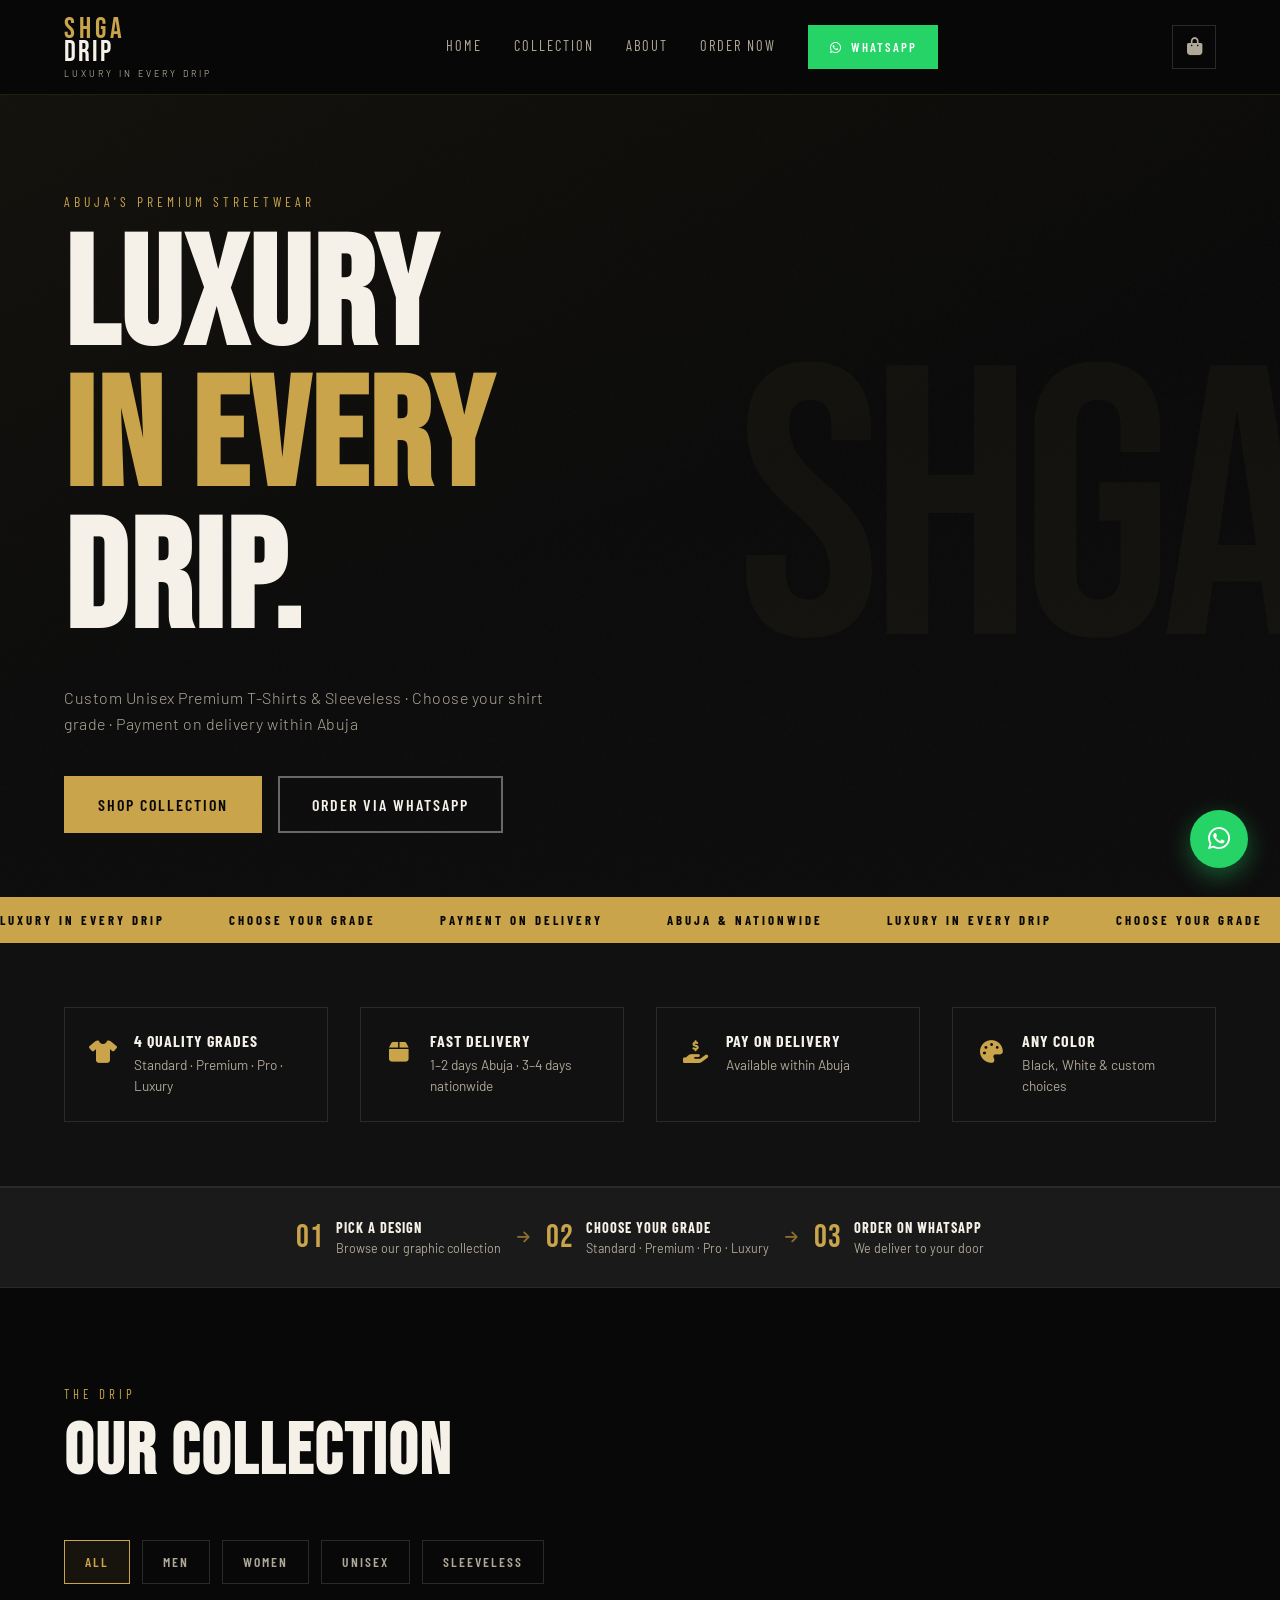
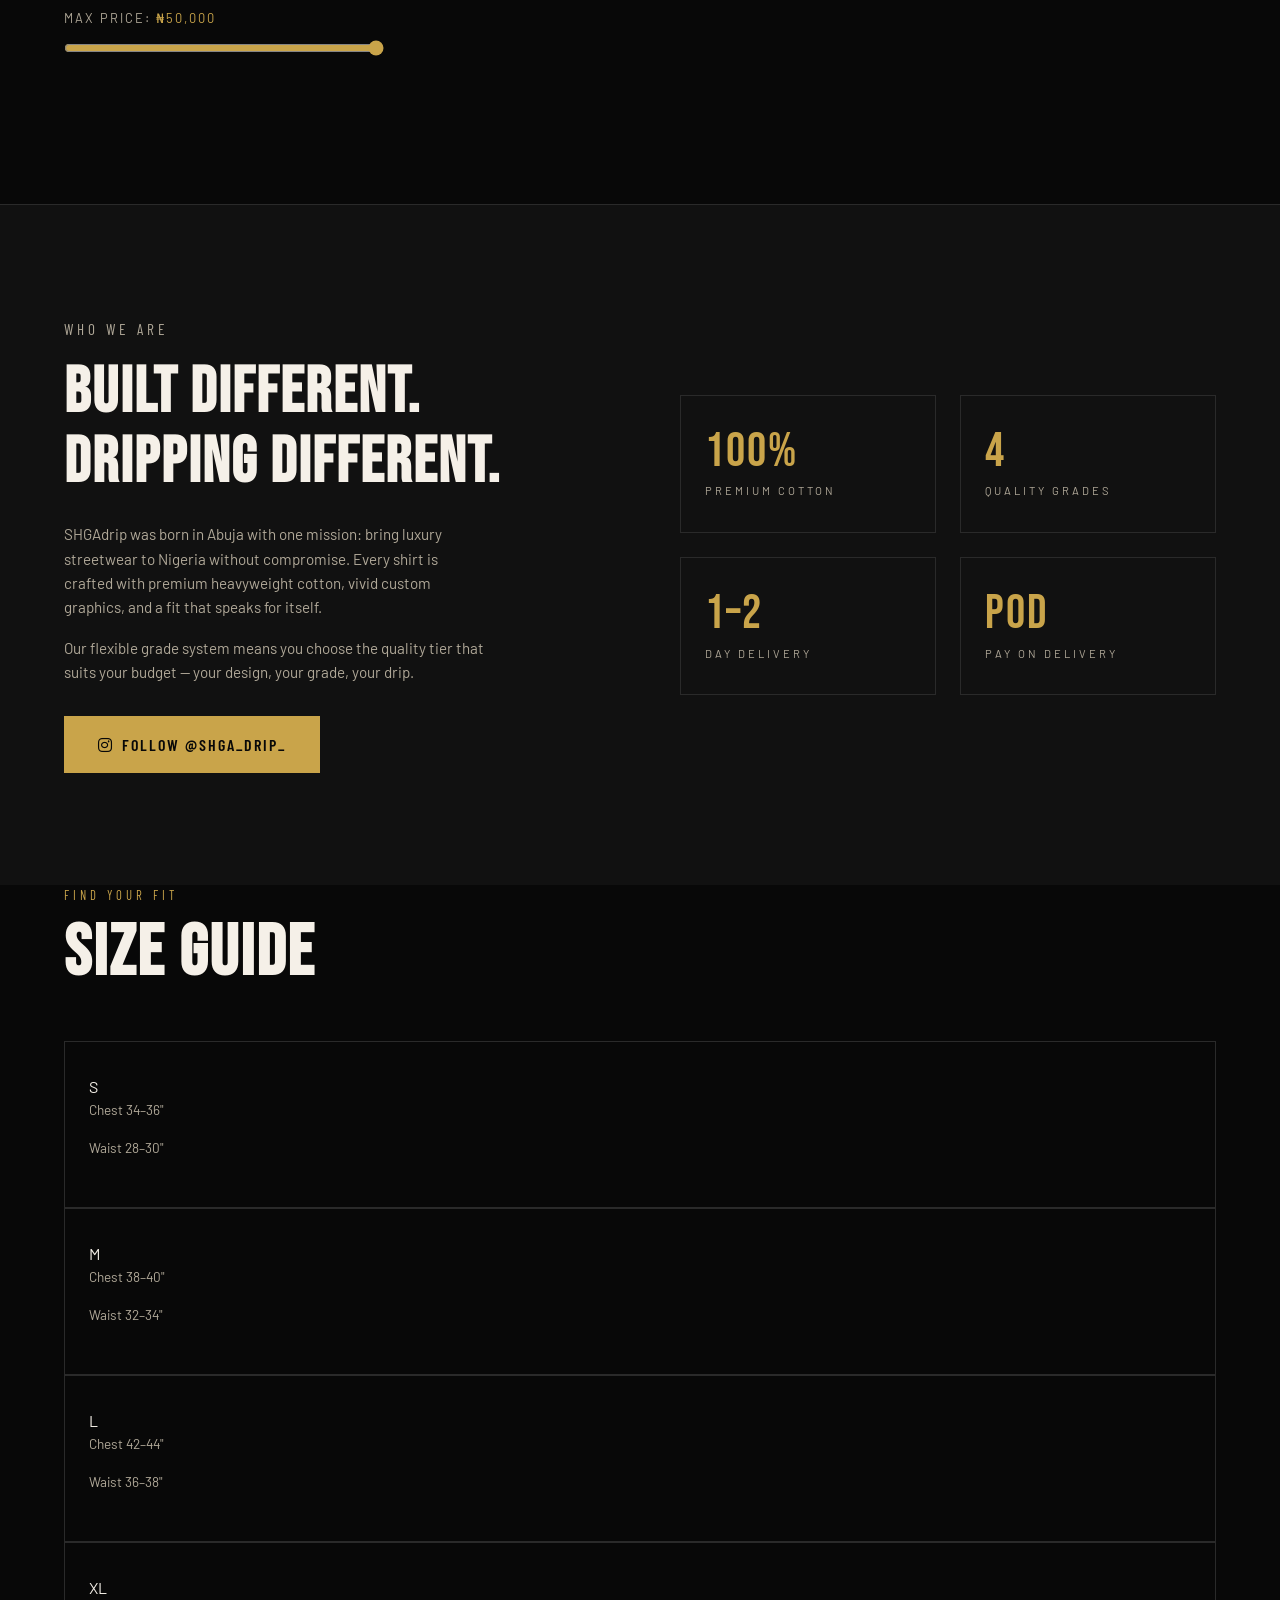
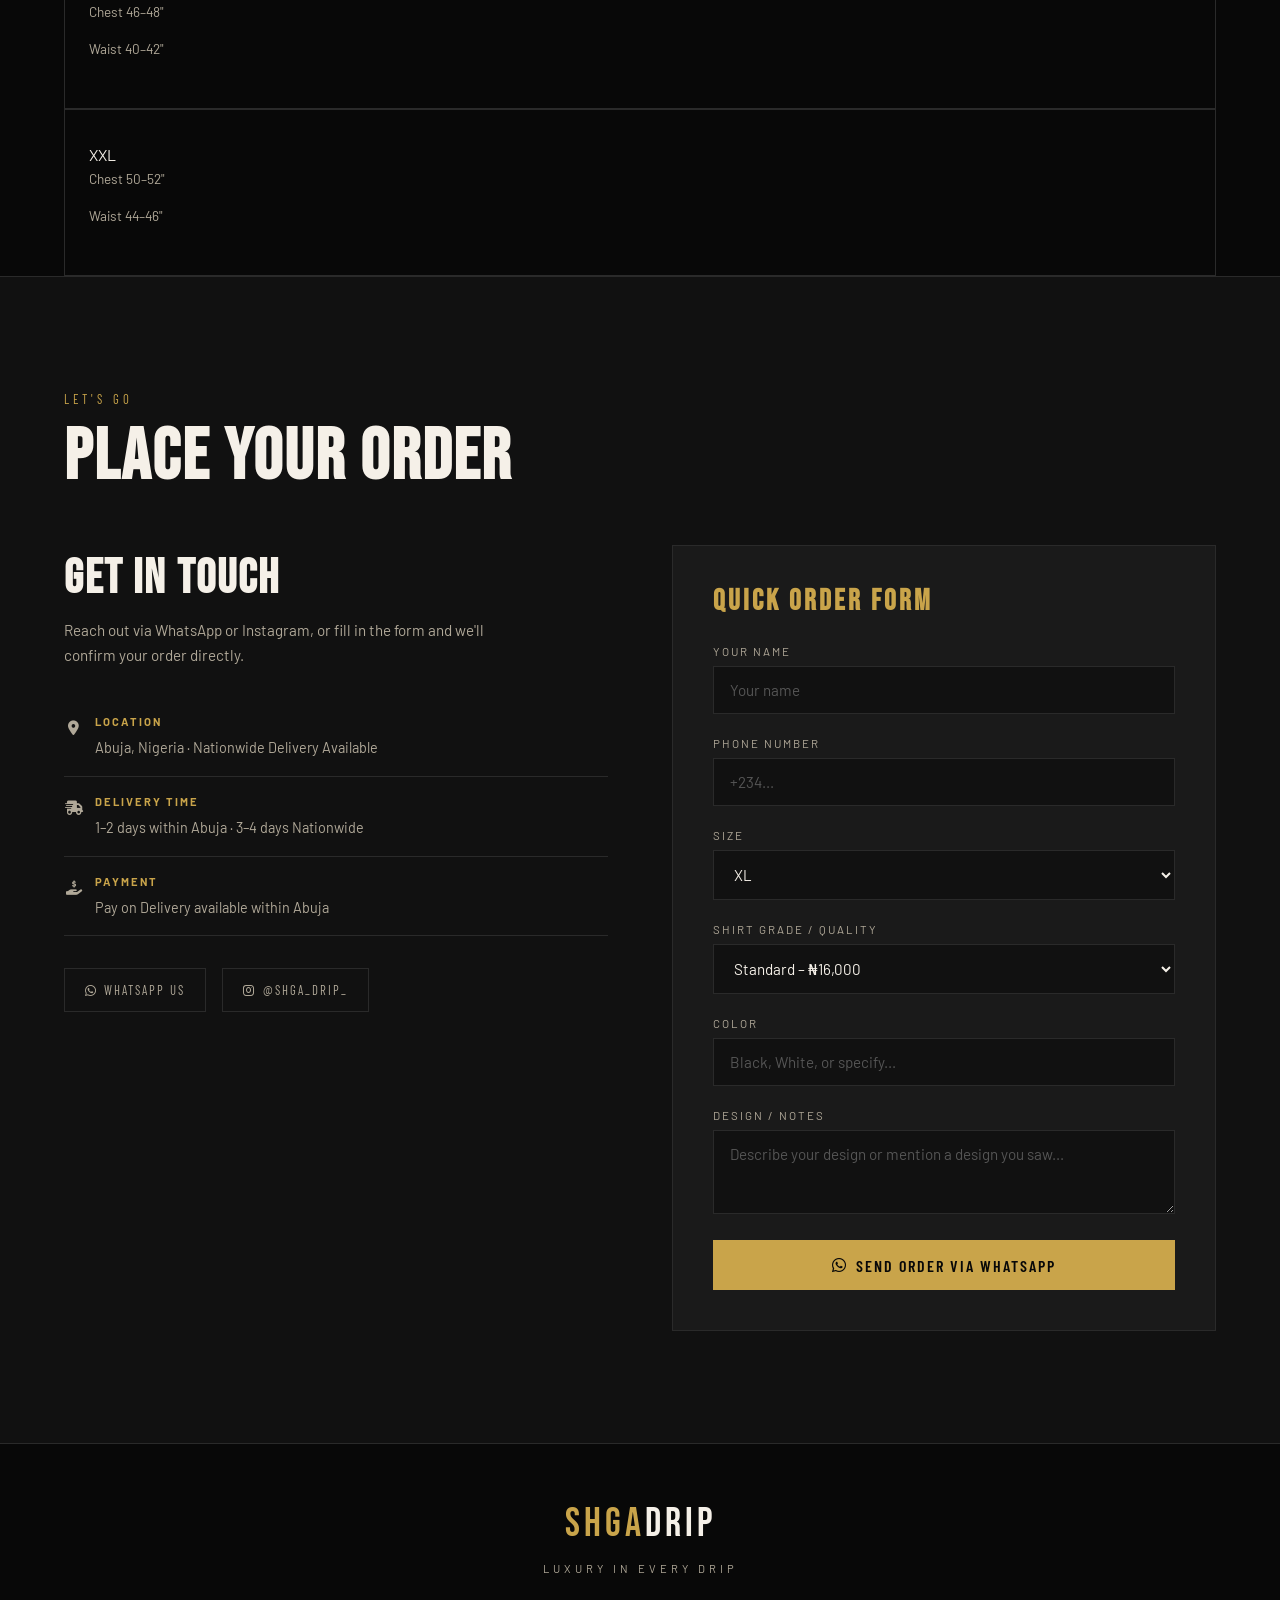
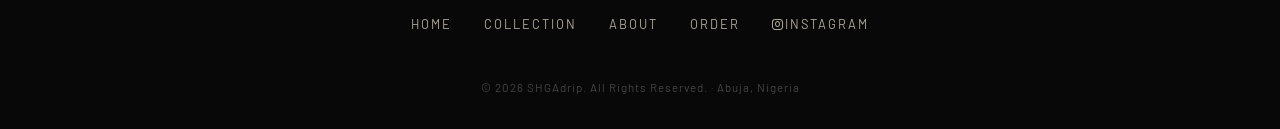
==== index.html @ 29cf9a1f "Add files via upload" ====
<!doctype html>
<html lang="en">
  <head>
    <meta charset="UTF-8" />
    <meta
      name="viewport"
      content="width=device-width, initial-scale=1.0, maximum-scale=5.0"
    />
    <meta
      name="description"
      content="SHGAdrip – Luxury in Every Drip. Custom Premium T-Shirts & Watches. Abuja, Nigeria."
    />
    <title>SHGAdrip | Luxury in Every Drip</title>
    <link rel="preconnect" href="https://fonts.googleapis.com" />
    <link rel="preconnect" href="https://fonts.gstatic.com" crossorigin />
    <link
      href="https://fonts.googleapis.com/css2?family=Bebas+Neue&family=Barlow+Condensed:wght@300;400;500;600;700&family=Barlow:wght@300;400;500&display=swap"
      rel="stylesheet"
    />
    <link
      rel="stylesheet"
      href="https://cdnjs.cloudflare.com/ajax/libs/font-awesome/6.5.1/css/all.min.css"
    />
    <link rel="stylesheet" href="style.css" />
  </head>
  <body>
    <header class="header" id="header">
      <div class="container">
        <nav class="nav">
          <div class="logo">
            <span class="logo-shga">SHGA</span
            ><span class="logo-drip">drip</span>
            <span class="logo-tag">LUXURY IN EVERY DRIP</span>
          </div>
          <button class="nav-toggle" id="navToggle" aria-label="Toggle menu">
            <span></span><span></span><span></span>
          </button>
          <div class="nav-menu" id="navMenu">
            <a href="#home" class="nav-link">Home</a>
            <a href="#collection" class="nav-link">Collection</a>
            <a href="#about" class="nav-link">About</a>
            <a href="#contact" class="nav-link">Order Now</a>
            <a
              href="https://wa.me/260769756524"
              target="_blank"
              rel="noopener"
              class="btn btn-wa nav-wa"
            >
              <i class="fa-brands fa-whatsapp"></i> WhatsApp
            </a>
          </div>
          <div class="nav-overlay" id="navOverlay"></div>
          <button class="cart-icon-btn" id="cartBtn" aria-label="View cart">
            <i class="fa-solid fa-bag-shopping"></i>
            <span class="cart-count" id="cartCount" style="display: none"
              >0</span
            >
          </button>
        </nav>
      </div>
    </header>

    <section id="home" class="hero">
      <div class="hero-noise"></div>
      <div class="hero-content">
        <p class="hero-eyebrow">Abuja's Premium Streetwear</p>
        <h1 class="hero-title">
          <span class="hero-title-line">LUXURY</span>
          <span class="hero-title-line accent">IN EVERY</span>
          <span class="hero-title-line">DRIP.</span>
        </h1>
        <p class="hero-sub">
          Custom Unisex Premium T-Shirts &amp; Sleeveless · Choose your shirt
          grade · Payment on delivery within Abuja
        </p>
        <div class="hero-actions">
          <a href="#collection" class="btn btn-primary">Shop Collection</a>
          <a
            href="https://wa.me/260769756524"
            target="_blank"
            rel="noopener"
            class="btn btn-ghost"
            >Order via WhatsApp</a
          >
        </div>
      </div>
      <div class="hero-marquee">
        <div class="marquee-track">
          <span>LUXURY IN EVERY DRIP</span>
          <span>CHOOSE YOUR GRADE</span>
          <span>PAYMENT ON DELIVERY</span>
          <span>ABUJA &amp; NATIONWIDE</span>
          <span>LUXURY IN EVERY DRIP</span>
          <span>CHOOSE YOUR GRADE</span>
          <span>PAYMENT ON DELIVERY</span>
          <span>ABUJA &amp; NATIONWIDE</span>
        </div>
      </div>
    </section>

    <section class="features">
      <div class="container">
        <div class="features-grid">
          <div class="feature">
            <span class="feature-icon"><i class="fa-solid fa-shirt"></i></span>
            <div>
              <h4>4 Quality Grades</h4>
              <p>Standard · Premium · Pro · Luxury</p>
            </div>
          </div>
          <div class="feature">
            <span class="feature-icon"><i class="fa-solid fa-box"></i></span>
            <div>
              <h4>Fast Delivery</h4>
              <p>1–2 days Abuja · 3–4 days nationwide</p>
            </div>
          </div>
          <div class="feature">
            <span class="feature-icon"
              ><i class="fa-solid fa-hand-holding-dollar"></i
            ></span>
            <div>
              <h4>Pay on Delivery</h4>
              <p>Available within Abuja</p>
            </div>
          </div>
          <div class="feature">
            <span class="feature-icon"
              ><i class="fa-solid fa-palette"></i
            ></span>
            <div>
              <h4>Any Color</h4>
              <p>Black, White &amp; custom choices</p>
            </div>
          </div>
        </div>
      </div>
    </section>

    <!-- How It Works -->
    <div class="how-it-works">
      <div class="container">
        <div class="hiw-steps">
          <div class="hiw-step">
            <span class="hiw-num">01</span>
            <div>
              <strong>Pick a Design</strong>
              <p>Browse our graphic collection</p>
            </div>
          </div>
          <i class="fa-solid fa-arrow-right hiw-arrow"></i>
          <div class="hiw-step">
            <span class="hiw-num">02</span>
            <div>
              <strong>Choose Your Grade</strong>
              <p>Standard · Premium · Pro · Luxury</p>
            </div>
          </div>
          <i class="fa-solid fa-arrow-right hiw-arrow"></i>
          <div class="hiw-step">
            <span class="hiw-num">03</span>
            <div>
              <strong>Order on WhatsApp</strong>
              <p>We deliver to your door</p>
            </div>
          </div>
        </div>
      </div>
    </div>

    <section id="collection" class="collection">
      <div class="container">
        <div class="section-header">
          <p class="section-eyebrow">The Drip</p>
          <h2>Our Collection</h2>
        </div>
        <div class="filters">
          <button class="filter-btn active" data-filter="all">All</button>
          <button class="filter-btn" data-filter="Men">Men</button>
          <button class="filter-btn" data-filter="Women">Women</button>
          <button class="filter-btn" data-filter="Unisex">Unisex</button>
          <button class="filter-btn" data-filter="Sleeveless">
            Sleeveless
          </button>
        </div>
        <div class="price-filter">
          <label for="priceFilter"
            >Max Price: <span id="priceDisplay">&#8358;50,000</span></label
          >
          <input
            type="range"
            id="priceFilter"
            min="5000"
            max="50000"
            step="1000"
            value="50000"
          />
        </div>
        <div id="productGrid" class="product-grid"></div>
      </div>
    </section>

    <section id="about" class="about">
      <div class="container">
        <div class="about-grid">
          <div class="about-text">
            <p class="section-eyebrow">Who We Are</p>
            <h2>Built Different.<br />Dripping Different.</h2>
            <p>
              SHGAdrip was born in Abuja with one mission: bring luxury
              streetwear to Nigeria without compromise. Every shirt is crafted
              with premium heavyweight cotton, vivid custom graphics, and a fit
              that speaks for itself.
            </p>
            <p>
              Our flexible grade system means you choose the quality tier that
              suits your budget — your design, your grade, your drip.
            </p>
            <a
              href="https://www.instagram.com/shga_drip_"
              target="_blank"
              rel="noopener"
              class="btn btn-primary"
            >
              <i class="fa-brands fa-instagram"></i> Follow @shga_drip_
            </a>
          </div>
          <div class="about-stats">
            <div class="stat">
              <span class="stat-num">100%</span
              ><span class="stat-label">Premium Cotton</span>
            </div>
            <div class="stat">
              <span class="stat-num">4</span
              ><span class="stat-label">Quality Grades</span>
            </div>
            <div class="stat">
              <span class="stat-num">1–2</span
              ><span class="stat-label">Day Delivery</span>
            </div>
            <div class="stat">
              <span class="stat-num">POD</span
              ><span class="stat-label">Pay on Delivery</span>
            </div>
          </div>
        </div>
      </div>
    </section>

    <!-- Size Guide -->
    <section class="size-guide">
      <div class="container">
        <div class="section-header">
          <p class="section-eyebrow">Find Your Fit</p>
          <h2>Size Guide</h2>
        </div>
        <div class="size-cards">
          <div class="size-card">
            <span class="size-label">S</span>
            <p>Chest 34–36"</p>
            <p>Waist 28–30"</p>
          </div>
          <div class="size-card">
            <span class="size-label">M</span>
            <p>Chest 38–40"</p>
            <p>Waist 32–34"</p>
          </div>
          <div class="size-card">
            <span class="size-label">L</span>
            <p>Chest 42–44"</p>
            <p>Waist 36–38"</p>
          </div>
          <div class="size-card">
            <span class="size-label">XL</span>
            <p>Chest 46–48"</p>
            <p>Waist 40–42"</p>
          </div>
          <div class="size-card">
            <span class="size-label">XXL</span>
            <p>Chest 50–52"</p>
            <p>Waist 44–46"</p>
          </div>
        </div>
      </div>
    </section>

    <section id="contact" class="contact">
      <div class="container">
        <div class="section-header">
          <p class="section-eyebrow">Let's Go</p>
          <h2>Place Your Order</h2>
        </div>
        <div class="order-split">
          <!-- LEFT: Info panel -->
          <div class="order-info">
            <h3 class="order-info-title">Get in Touch</h3>
            <p class="order-info-sub">
              Reach out via WhatsApp or Instagram, or fill in the form and we'll
              confirm your order directly.
            </p>

            <ul class="info-list">
              <li>
                <span class="info-icon"
                  ><i class="fa-solid fa-location-dot"></i
                ></span>
                <div>
                  <strong>Location</strong>
                  <span>Abuja, Nigeria · Nationwide Delivery Available</span>
                </div>
              </li>
              <li>
                <span class="info-icon"
                  ><i class="fa-solid fa-truck-fast"></i
                ></span>
                <div>
                  <strong>Delivery Time</strong>
                  <span>1–2 days within Abuja · 3–4 days Nationwide</span>
                </div>
              </li>
              <li>
                <span class="info-icon"
                  ><i class="fa-solid fa-hand-holding-dollar"></i
                ></span>
                <div>
                  <strong>Payment</strong>
                  <span>Pay on Delivery available within Abuja</span>
                </div>
              </li>
            </ul>

            <div class="contact-social">
              <a
                href="https://wa.me/260769756524"
                target="_blank"
                rel="noopener"
                class="social-btn wa"
              >
                <i class="fa-brands fa-whatsapp"></i> WhatsApp Us
              </a>
              <a
                href="https://www.instagram.com/shga_drip_"
                target="_blank"
                rel="noopener"
                class="social-btn"
              >
                <i class="fa-brands fa-instagram"></i> @shga_drip_
              </a>
            </div>
          </div>

          <!-- RIGHT: Order form -->
          <div class="order-form-side">
            <form id="orderForm" class="order-form" novalidate>
              <h3>Quick Order Form</h3>
              <div class="form-group">
                <label for="clientName">Your Name</label>
                <input
                  type="text"
                  id="clientName"
                  placeholder="Your name"
                  required
                />
              </div>
              <div class="form-group">
                <label for="clientPhone">Phone Number</label>
                <input
                  type="tel"
                  id="clientPhone"
                  placeholder="+234..."
                  required
                />
              </div>
              <div class="form-group">
                <label for="shirtSize">Size</label>
                <select id="shirtSize">
                  <option value="M">M</option>
                  <option value="L">L</option>
                  <option value="XL" selected>XL</option>
                  <option value="XXL">XXL</option>
                </select>
              </div>
              <div class="form-group">
                <label for="shirtQuality">Shirt Grade / Quality</label>
                <select id="shirtQuality">
                  <option value="Standard (&#8358;16,000)">
                    Standard – &#8358;16,000
                  </option>
                  <option value="Premium (&#8358;22,000)">
                    Premium – &#8358;22,000
                  </option>
                  <option value="Pro (&#8358;28,000)">
                    Pro – &#8358;28,000
                  </option>
                  <option value="Luxury (&#8358;30,000)">
                    Luxury – &#8358;30,000
                  </option>
                </select>
              </div>
              <div class="form-group">
                <label for="shirtColor">Color</label>
                <input
                  type="text"
                  id="shirtColor"
                  placeholder="Black, White, or specify..."
                />
              </div>
              <div class="form-group">
                <label for="designDesc">Design / Notes</label>
                <textarea
                  id="designDesc"
                  rows="3"
                  placeholder="Describe your design or mention a design you saw..."
                ></textarea>
              </div>
              <button type="submit" class="btn btn-primary btn-full">
                <i class="fa-brands fa-whatsapp"></i> Send Order via WhatsApp
              </button>
            </form>
          </div>
        </div>
      </div>
    </section>

    <footer class="footer">
      <div class="container">
        <div class="footer-top">
          <div class="footer-logo">SHGA<span>drip</span></div>
          <p class="footer-tagline">Luxury in Every Drip</p>
        </div>
        <div class="footer-links">
          <a href="#home">Home</a>
          <a href="#collection">Collection</a>
          <a href="#about">About</a>
          <a href="#contact">Order</a>
          <a
            href="https://www.instagram.com/shga_drip_"
            target="_blank"
            rel="noopener"
          >
            <i class="fa-brands fa-instagram"></i> Instagram
          </a>
        </div>
        <p class="copyright">
          © 2026 SHGAdrip. All Rights Reserved. · Abuja, Nigeria
        </p>
      </div>
    </footer>

    <a
      href="https://wa.me/260769756524"
      class="floating-wa"
      target="_blank"
      rel="noopener"
      aria-label="Chat on WhatsApp"
    >
      <i class="fa-brands fa-whatsapp"></i>
    </a>

    <!-- PRODUCT MODAL -->
    <div
      id="productModal"
      class="modal"
      role="dialog"
      aria-modal="true"
      aria-labelledby="modalTitle"
    >
      <div class="modal-content">
        <button class="modal-close" aria-label="Close">
          <i class="fa-solid fa-xmark"></i>
        </button>
        <div class="modal-body">
          <div class="modal-img-wrap">
            <img id="modalImg" src="" alt="" />
          </div>
          <div class="modal-details">
            <span id="modalCategory" class="modal-cat"></span>
            <h2 id="modalTitle"></h2>
            <p id="modalDesc" class="modal-desc"></p>
            <div class="grade-selector-section">
              <p class="grade-selector-label">
                <i class="fa-solid fa-layer-group"></i> Select Shirt Grade
              </p>
              <div id="gradeSelector" class="grade-selector"></div>
            </div>
            <div class="size-selector-section">
              <p class="grade-selector-label">
                <i class="fa-solid fa-ruler-horizontal"></i> Select Size
              </p>
              <div id="sizeSelector" class="size-selector-grid"></div>
            </div>
            <div class="sleeve-selector-section">
              <p class="grade-selector-label">
                <i class="fa-solid fa-scissors"></i> Sleeve Style
              </p>
              <div id="sleeveSelector" class="sleeve-selector"></div>
            </div>
            <div class="color-selector-section">
              <div class="color-selector-header">
                <p class="grade-selector-label">
                  <i class="fa-solid fa-palette"></i> Select Color
                </p>
                <span id="selectedColorDisplay" class="selected-color-pill"
                  >White</span
                >
              </div>
              <div id="colorSelectorWrap" class="color-selector-wrap"></div>
            </div>
            <p class="modal-price-label">Your Price</p>
            <p id="modalPrice" class="modal-price"></p>
            <div class="modal-meta">
              <span
                ><i class="fa-solid fa-circle-check"></i> Available in
                Abuja</span
              >
              <span
                ><i class="fa-solid fa-truck-fast"></i> 1–2 day delivery</span
              >
            </div>
            <div class="modal-actions">
              <button
                id="modalAddToCart"
                class="btn btn-primary"
                data-product-id=""
                data-grade-idx="0"
              >
                <i class="fa-solid fa-bag-shopping"></i> Add to Cart
              </button>
              <a
                id="modalWaLink"
                href="#"
                target="_blank"
                rel="noopener"
                class="btn btn-ghost"
              >
                <i class="fa-brands fa-whatsapp"></i> Order Now
              </a>
            </div>
          </div>
        </div>
      </div>
    </div>

    <!-- CART PANEL -->
    <div id="cartOverlay" class="cart-overlay"></div>
    <aside id="cartPanel" class="cart-panel" aria-label="Shopping cart">
      <div class="cart-panel-header">
        <h3 class="cart-panel-title">
          <i class="fa-solid fa-bag-shopping"></i> Your Cart
        </h3>
        <button id="cartClose" class="cart-close-btn" aria-label="Close cart">
          <i class="fa-solid fa-xmark"></i>
        </button>
      </div>
      <p id="cartEmptyMsg" class="cart-empty">
        Your cart is empty.<br />
        <span>Pick a design and choose a grade to get started.</span>
      </p>
      <div id="cartItems" class="cart-items-list"></div>
      <div class="cart-panel-footer">
        <div class="cart-total-row">
          <span>Total</span>
          <span id="cartTotal">&#8358;0</span>
        </div>
        <button
          id="cartWaBtn"
          class="btn btn-wa btn-full"
          style="display: none"
        >
          <i class="fa-brands fa-whatsapp"></i> Order Cart via WhatsApp
        </button>
      </div>
    </aside>

    <!--
      SCRIPT LOADING ORDER (CRITICAL):
      ─────────────────────────────────────────────────────────────
      1. products.js  — type="module": initialises Firebase (via
         firebase-config.js), starts Firestore listener, sets
         window.products, calls window.renderProducts() when ready.
         Runs asynchronously so it never blocks the page.

      2. script.js    — plain script (NOT a module): sets up all UI
         event listeners, exposes window.renderProducts, initialises
         cart. Runs synchronously at DOMContentLoaded.

      The module script always defers automatically (equivalent to
      defer attribute), so both run after the DOM is parsed.
      script.js's init() fires first (DOMContentLoaded), then the
      Firestore snapshot triggers renderProducts() once data arrives.
      ─────────────────────────────────────────────────────────────
    -->
    <script type="module" src="js/products.js"></script>
    <script src="script.js"></script>
  </body>
</html>
---- style.css ----
/* ===================================
   SHGAdrip – LUXURY IN EVERY DRIP
   Dark Streetwear Aesthetic
   Mobile-First Responsive CSS
   =================================== */

:root {
  --black: #080808;
  --black-2: #111111;
  --black-3: #1a1a1a;
  --gold: #c9a44a;
  --gold-bright: #e8c060;
  --gold-dim: #8a6e2e;
  --white: #f5f0e8;
  --white-dim: #b0a898;
  --grey: #2a2a2a;
  --green-wa: #25d366;

  --font-display: "Bebas Neue", sans-serif;
  --font-heading: "Barlow Condensed", sans-serif;
  --font-body: "Barlow", sans-serif;

  --transition: 0.25s ease;
  --radius: 2px;
  --container: 1200px;
}

/* ===================================
   RESET & BASE
   =================================== */
*,
*::before,
*::after {
  margin: 0;
  padding: 0;
  box-sizing: border-box;
}
html {
  scroll-behavior: smooth;
  overflow-x: hidden; /* Prevent any horizontal scroll at root */
}
body {
  font-family: var(--font-body);
  background: var(--black);
  color: var(--white);
  line-height: 1.6;
  overflow-x: hidden;
  width: 100%;
  /* RESPONSIVE: slightly smaller base font on tiny screens */
  font-size: 15px;
}

/* RESPONSIVE: desktop body font size */
@media (min-width: 768px) {
  body {
    font-size: 16px;
  }
}

h1,
h2,
h3,
h4 {
  font-family: var(--font-heading);
  font-weight: 700;
  line-height: 1.1;
}
a {
  text-decoration: none;
  color: inherit;
  transition: var(--transition);
}
img {
  max-width: 100%;
  height: auto;
  display: block;
}
button {
  font-family: inherit;
  cursor: pointer;
  border: none;
  background: none;
}
select,
input,
textarea {
  font-family: inherit;
  max-width: 100%;
}

/* ===================================
   CONTAINER – tighter on mobile
   =================================== */
.container {
  width: 100%;
  max-width: var(--container);
  margin: 0 auto;
  padding: 0 1rem; /* RESPONSIVE: 16px on mobile */
}

@media (min-width: 768px) {
  .container {
    padding: 0 1.5rem;
  }
}

/* ===================================
   BUTTONS
   =================================== */
.btn {
  display: inline-flex;
  align-items: center;
  gap: 0.5rem;
  /* RESPONSIVE: slightly smaller padding on mobile */
  padding: 0.8rem 1.5rem;
  font-family: var(--font-heading);
  font-size: 0.95rem;
  font-weight: 600;
  letter-spacing: 2px;
  text-transform: uppercase;
  border: 2px solid transparent;
  cursor: pointer;
  transition: var(--transition);
  text-align: center;
  justify-content: center;
  /* Minimum tap target */
  min-height: 44px;
}

@media (min-width: 768px) {
  .btn {
    padding: 0.85rem 2rem;
    font-size: 1rem;
  }
}

.btn-primary {
  background: var(--gold);
  color: var(--black);
  border-color: var(--gold);
}
.btn-primary:hover {
  background: var(--gold-bright);
  border-color: var(--gold-bright);
  transform: translateY(-2px);
  box-shadow: 0 8px 24px rgba(201, 164, 74, 0.35);
}
.btn-ghost {
  background: transparent;
  color: var(--white);
  border-color: rgba(245, 240, 232, 0.4);
}
.btn-ghost:hover {
  border-color: var(--gold);
  color: var(--gold);
}
.btn-wa {
  background: var(--green-wa);
  color: #fff;
  border-color: var(--green-wa);
}
.btn-wa:hover {
  filter: brightness(1.1);
}
.btn-full {
  width: 100%;
  justify-content: center;
}

/* ===================================
   HEADER / NAV
   =================================== */
.header {
  position: sticky;
  top: 0;
  z-index: 200;
  background: rgba(8, 8, 8, 0.92);
  backdrop-filter: blur(12px);
  -webkit-backdrop-filter: blur(12px);
  border-bottom: 1px solid rgba(201, 164, 74, 0.15);
  /* RESPONSIVE: slightly shorter header on mobile */
  padding: 0.75rem 0;
  transition: background var(--transition);
}

@media (min-width: 768px) {
  .header {
    padding: 1rem 0;
  }
}

.header.scrolled {
  background: rgba(8, 8, 8, 0.98);
  border-bottom-color: rgba(201, 164, 74, 0.3);
}
.nav {
  display: flex;
  align-items: center;
  justify-content: space-between;
  gap: 1rem;
  position: relative;
}

/* Logo */
.logo {
  display: flex;
  flex-direction: column;
  line-height: 1;
  z-index: 302;
}
/* RESPONSIVE: smaller logo on mobile */
.logo-shga {
  font-family: var(--font-display);
  font-size: 1.5rem;
  color: var(--gold);
  letter-spacing: 4px;
}
.logo-drip {
  font-family: var(--font-display);
  font-size: 1.5rem;
  color: var(--white);
  letter-spacing: 2px;
  margin-top: -4px;
}
.logo-tag {
  font-size: 0.5rem;
  letter-spacing: 3px;
  text-transform: uppercase;
  color: var(--white-dim);
  margin-top: 2px;
}

@media (min-width: 768px) {
  .logo-shga,
  .logo-drip {
    font-size: 1.8rem;
  }
  .logo-drip {
    margin-top: -6px;
  }
  .logo-tag {
    font-size: 0.55rem;
  }
}

/* -----------------------------------------------
   NAV MENU
   Mobile: full-height slide-in drawer (default)
   Desktop: inline horizontal row
----------------------------------------------- */
.nav-menu {
  /* Mobile-first: off-screen drawer */
  position: fixed;
  top: 0;
  right: -100%;
  width: min(320px, 85vw);
  height: 100vh;
  background: var(--black-2);
  border-left: 1px solid var(--grey);
  flex-direction: column;
  align-items: flex-start;
  justify-content: center;
  padding: 2rem;
  gap: 0.5rem;
  z-index: 299;
  transition: right 0.35s cubic-bezier(0.4, 0, 0.2, 1);
  display: flex; /* always flex, position controls visibility */
}
.nav-menu.open {
  right: 0;
}

/* Mobile nav link – large tap targets */
.nav-link {
  font-family: var(--font-heading);
  font-size: 1.5rem;
  letter-spacing: 2px;
  text-transform: uppercase;
  color: var(--white-dim);
  position: relative;
  padding: 0.75rem 0;
  width: 100%;
  border-bottom: 1px solid var(--grey);
}
.nav-link::after {
  content: "";
  position: absolute;
  bottom: 0;
  left: 0;
  width: 0;
  height: 2px;
  background: var(--gold);
  transition: width var(--transition);
}
.nav-link:hover {
  color: var(--white);
}
.nav-link:hover::after {
  width: 100%;
}
.nav-wa {
  margin-top: 1.5rem;
  width: 100%;
  font-size: 1rem;
  padding: 0.75rem 1.2rem;
}

/* RESPONSIVE: desktop nav overrides */
@media (min-width: 768px) {
  .nav-menu {
    position: static;
    width: auto;
    height: auto;
    background: transparent;
    border-left: none;
    flex-direction: row;
    align-items: center;
    justify-content: flex-end;
    padding: 0;
    gap: 2rem;
    right: auto;
    transition: none;
  }
  .nav-link {
    font-size: 0.9rem;
    padding: 0 0 4px;
    width: auto;
    border-bottom: none;
  }
  .nav-wa {
    margin-top: 0;
    width: auto;
    font-size: 0.8rem;
    padding: 0.5rem 1.2rem;
  }
}

/* Hamburger Toggle – visible on mobile only */
.nav-toggle {
  display: flex;
  flex-direction: column;
  justify-content: center;
  gap: 5px;
  /* RESPONSIVE: 44px tap target */
  width: 44px;
  height: 44px;
  cursor: pointer;
  z-index: 305;
  padding: 6px;
  flex-shrink: 0;
}
.nav-toggle span {
  display: block;
  height: 2px;
  background: var(--gold);
  border-radius: 2px;
  transition: all 0.3s ease;
  transform-origin: center;
}
.nav-toggle.open span:nth-child(1) {
  transform: translateY(7px) rotate(45deg);
}
.nav-toggle.open span:nth-child(2) {
  opacity: 0;
  transform: scaleX(0);
}
.nav-toggle.open span:nth-child(3) {
  transform: translateY(-7px) rotate(-45deg);
}

@media (min-width: 768px) {
  /* Hide hamburger on desktop */
  .nav-toggle {
    display: none;
  }
}

/* Overlay */
.nav-overlay {
  display: none;
  position: fixed;
  inset: 0;
  background: rgba(0, 0, 0, 0.7);
  z-index: 198;
}
.nav-overlay.active {
  display: block;
}

/* ===================================
   HERO – mobile-first
   =================================== */
.hero {
  position: relative;
  /* RESPONSIVE: slightly shorter on mobile */
  min-height: 85vh;
  display: flex;
  flex-direction: column;
  justify-content: center;
  background:
    linear-gradient(160deg, rgba(201, 164, 74, 0.06) 0%, transparent 50%),
    linear-gradient(to bottom, #080808 0%, #0d0d0d 100%);
  overflow: hidden;
}

@media (min-width: 768px) {
  .hero {
    min-height: 92vh;
  }
}

.hero-noise {
  position: absolute;
  inset: 0;
  background-image: url("data:image/svg+xml,%3Csvg viewBox='0 0 256 256' xmlns='http://www.w3.org/2000/svg'%3E%3Cfilter id='noise'%3E%3CfeTurbulence type='fractalNoise' baseFrequency='0.9' numOctaves='4' stitchTiles='stitch'/%3E%3C/filter%3E%3Crect width='100%25' height='100%25' filter='url(%23noise)' opacity='0.03'/%3E%3C/svg%3E");
  opacity: 0.4;
  pointer-events: none;
}
.hero::before {
  content: "SHGA";
  position: absolute;
  right: -2%;
  top: 50%;
  transform: translateY(-50%);
  font-family: var(--font-display);
  font-size: clamp(8rem, 30vw, 38rem);
  color: rgba(201, 164, 74, 0.04);
  line-height: 1;
  pointer-events: none;
  user-select: none;
  letter-spacing: -10px;
}
.hero-content {
  position: relative;
  z-index: 2;
  /* RESPONSIVE: tighter padding on mobile */
  padding: 4rem 1rem 3rem;
  max-width: var(--container);
  margin: 0 auto;
  width: 100%;
}

@media (min-width: 768px) {
  .hero-content {
    padding: 6rem 1.5rem 4rem;
  }
}

.hero-eyebrow {
  font-family: var(--font-heading);
  font-size: 0.8rem;
  letter-spacing: 4px;
  text-transform: uppercase;
  color: var(--gold);
  margin-bottom: 0.75rem;
}

@media (min-width: 768px) {
  .hero-eyebrow {
    font-size: 0.85rem;
    margin-bottom: 1rem;
  }
}

/* RESPONSIVE: hero title scales safely from 320px up */
.hero-title {
  display: flex;
  flex-direction: column;
  font-family: var(--font-display);
  font-size: clamp(2.6rem, 15vw, 11rem);
  line-height: 0.92;
  letter-spacing: 2px;
  margin-bottom: 1.25rem;
  word-break: break-word;
}

@media (min-width: 768px) {
  .hero-title {
    font-size: clamp(3rem, 12vw, 11rem);
    margin-bottom: 2rem;
  }
}

.hero-title .accent {
  color: var(--gold);
}
.hero-sub {
  font-size: 0.88rem;
  color: var(--white-dim);
  max-width: 480px;
  margin-bottom: 1.75rem;
  font-weight: 300;
  letter-spacing: 0.5px;
}

@media (min-width: 768px) {
  .hero-sub {
    font-size: 1rem;
    margin-bottom: 2.5rem;
  }
}

/* RESPONSIVE: buttons stack vertically on mobile, side-by-side on 480px+ */
.hero-actions {
  display: flex;
  flex-direction: column;
  gap: 0.75rem;
  align-items: stretch;
}
.hero-actions .btn {
  width: 100%;
}

@media (min-width: 480px) {
  .hero-actions {
    flex-direction: row;
    flex-wrap: wrap;
    align-items: flex-start;
    gap: 1rem;
  }
  .hero-actions .btn {
    width: auto;
  }
}

/* Marquee */
.hero-marquee {
  position: relative;
  z-index: 2;
  background: var(--gold);
  overflow: hidden;
  padding: 0.8rem 0;
  width: 100%;
}
.marquee-track {
  display: flex;
  gap: 4rem;
  width: max-content;
  animation: marquee 22s linear infinite;
}
.marquee-track span {
  font-family: var(--font-heading);
  font-size: 0.8rem;
  font-weight: 700;
  letter-spacing: 3px;
  text-transform: uppercase;
  color: var(--black);
  white-space: nowrap;
}
@keyframes marquee {
  from {
    transform: translateX(0);
  }
  to {
    transform: translateX(-50%);
  }
}

/* ===================================
   FEATURES – mobile-first
   =================================== */
.features {
  background: var(--black-2);
  /* RESPONSIVE: reduced vertical padding on mobile */
  padding: 2.5rem 0;
  border-bottom: 1px solid var(--grey);
}

@media (min-width: 768px) {
  .features {
    padding: 4rem 0;
  }
}

/* RESPONSIVE: 1 col → 2 col at 480px → 4 col at 1024px */
.features-grid {
  display: grid;
  grid-template-columns: 1fr;
  gap: 1rem;
}

@media (min-width: 480px) {
  .features-grid {
    grid-template-columns: 1fr 1fr;
    gap: 1.25rem;
  }
}

@media (min-width: 1024px) {
  .features-grid {
    grid-template-columns: repeat(4, 1fr);
    gap: 2rem;
  }
}

.feature {
  display: flex;
  align-items: flex-start;
  gap: 1rem;
  padding: 1.25rem;
  border: 1px solid var(--grey);
  transition: border-color var(--transition);
}

@media (min-width: 768px) {
  .feature {
    padding: 1.5rem;
  }
}

.feature:hover {
  border-color: var(--gold-dim);
}
.feature-icon {
  font-size: 1.4rem;
  flex-shrink: 0;
  margin-top: 2px;
  color: var(--gold);
  width: 1.8rem;
  text-align: center;
}
.feature h4 {
  font-family: var(--font-heading);
  font-size: 1rem;
  font-weight: 700;
  letter-spacing: 1px;
  text-transform: uppercase;
  color: var(--white);
  margin-bottom: 0.25rem;
}
.feature p {
  font-size: 0.85rem;
  color: var(--white-dim);
}

/* ===================================
   SECTION HEADERS
   =================================== */
.section-header {
  margin-bottom: 2rem;
}

@media (min-width: 768px) {
  .section-header {
    margin-bottom: 3rem;
  }
}

.section-header h2 {
  font-family: var(--font-display);
  font-size: clamp(2rem, 8vw, 4.5rem);
  color: var(--white);
  letter-spacing: 2px;
  text-transform: uppercase;
}
.section-eyebrow {
  font-family: var(--font-heading);
  font-size: 0.8rem;
  letter-spacing: 4px;
  text-transform: uppercase;
  color: var(--gold);
  margin-bottom: 0.5rem;
}

/* ===================================
   COLLECTION – mobile-first
   =================================== */
.collection {
  padding: 3.5rem 0;
  background: var(--black);
}

@media (min-width: 768px) {
  .collection {
    padding: 6rem 0;
  }
}

.filters {
  display: flex;
  gap: 0.5rem;
  flex-wrap: wrap;
  margin-bottom: 1.25rem;
}

@media (min-width: 768px) {
  .filters {
    gap: 0.75rem;
    margin-bottom: 1.5rem;
  }
}

.filter-btn {
  font-family: var(--font-heading);
  font-size: 0.85rem;
  font-weight: 600;
  letter-spacing: 2px;
  text-transform: uppercase;
  padding: 0.5rem 1rem;
  border: 1px solid var(--grey);
  color: var(--white-dim);
  background: transparent;
  cursor: pointer;
  transition: var(--transition);
  min-height: 44px; /* Accessible tap target */
}

@media (min-width: 480px) {
  .filter-btn {
    padding: 0.5rem 1.25rem;
  }
}

.filter-btn:hover,
.filter-btn.active {
  border-color: var(--gold);
  color: var(--gold);
  background: rgba(201, 164, 74, 0.08);
}

.price-filter {
  margin-bottom: 2rem;
  display: flex;
  flex-direction: column;
  gap: 0.5rem;
  /* RESPONSIVE: full width on mobile */
  max-width: 100%;
  width: 100%;
}

@media (min-width: 480px) {
  .price-filter {
    max-width: 320px;
    margin-bottom: 3rem;
  }
}

.price-filter label {
  font-size: 0.8rem;
  letter-spacing: 2px;
  text-transform: uppercase;
  color: var(--white-dim);
}
.price-filter label #priceDisplay {
  color: var(--gold);
}
.price-filter input[type="range"] {
  width: 100%;
  accent-color: var(--gold);
  cursor: pointer;
  height: 24px; /* Larger touch area on mobile */
}

/* RESPONSIVE: Product Grid
   1 col (mobile) → 2 col (480px) → 3 col (1024px) → 4 col (1280px) */
.product-grid {
  display: grid;
  grid-template-columns: 1fr;
  gap: 1.25rem;
}

@media (min-width: 480px) {
  .product-grid {
    grid-template-columns: 1fr 1fr;
    gap: 1.5rem;
  }
}

@media (min-width: 1024px) {
  .product-grid {
    grid-template-columns: repeat(3, 1fr);
    gap: 2rem;
  }
}

@media (min-width: 1280px) {
  .product-grid {
    grid-template-columns: repeat(4, 1fr);
  }
}

.product-card {
  background: var(--black-2);
  border: 1px solid var(--grey);
  cursor: pointer;
  transition:
    transform var(--transition),
    border-color var(--transition),
    box-shadow var(--transition);
  position: relative;
  overflow: hidden;
}
.product-card:hover {
  transform: translateY(-6px);
  border-color: var(--gold-dim);
  box-shadow: 0 16px 40px rgba(0, 0, 0, 0.5);
}

/* RESPONSIVE: card image uses aspect-ratio on mobile for fluid scaling */
.card-image {
  aspect-ratio: 3 / 4;
  overflow: hidden;
  background: var(--black-3);
  position: relative;
}

@media (min-width: 480px) {
  .card-image {
    aspect-ratio: unset;
    height: 280px;
  }
}

@media (min-width: 768px) {
  .card-image {
    height: 340px;
  }
}

@media (min-width: 1024px) {
  .card-image {
    height: 380px;
  }
}

.card-image img {
  width: 100%;
  height: 100%;
  object-fit: cover;
  transition: transform 0.6s ease;
}
.product-card:hover .card-image img {
  transform: scale(1.06);
}
.card-tag {
  position: absolute;
  top: 1rem;
  left: 1rem;
  background: var(--gold);
  color: var(--black);
  font-family: var(--font-heading);
  font-size: 0.7rem;
  font-weight: 700;
  letter-spacing: 2px;
  text-transform: uppercase;
  padding: 0.25rem 0.6rem;
}
.card-body {
  padding: 1rem;
}

@media (min-width: 768px) {
  .card-body {
    padding: 1.25rem;
  }
}

.card-cat {
  font-size: 0.7rem;
  letter-spacing: 2px;
  text-transform: uppercase;
  color: var(--gold);
  margin-bottom: 0.3rem;
}
.card-name {
  font-family: var(--font-heading);
  font-size: 1.05rem;
  font-weight: 700;
  text-transform: uppercase;
  letter-spacing: 1px;
  color: var(--white);
  margin-bottom: 0.5rem;
}

@media (min-width: 768px) {
  .card-name {
    font-size: 1.15rem;
  }
}

.card-price {
  font-size: 1rem;
  font-weight: 600;
  color: var(--gold);
}
.card-cta {
  margin-top: 0.75rem;
  font-size: 0.75rem;
  letter-spacing: 2px;
  text-transform: uppercase;
  color: var(--white-dim);
  border-bottom: 1px solid var(--grey);
  display: inline-block;
  padding-bottom: 2px;
  transition: var(--transition);
}
.product-card:hover .card-cta {
  color: var(--gold);
  border-color: var(--gold);
}

/* ===================================
   ABOUT – mobile-first
   =================================== */
.about {
  padding: 3.5rem 0;
  background: var(--black-2);
  border-top: 1px solid var(--grey);
}

@media (min-width: 768px) {
  .about {
    padding: 5rem 0;
  }
}

@media (min-width: 1024px) {
  .about {
    padding: 7rem 0;
  }
}

/* RESPONSIVE: stack on mobile, 2-col on 900px+ */
.about-grid {
  display: grid;
  grid-template-columns: 1fr;
  gap: 2.5rem;
  align-items: center;
}

@media (min-width: 900px) {
  .about-grid {
    grid-template-columns: 1fr 1fr;
    gap: 5rem;
  }
}

.about-text h2 {
  font-family: var(--font-display);
  font-size: clamp(2rem, 8vw, 4rem);
  color: var(--white);
  letter-spacing: 2px;
  text-transform: uppercase;
  margin-bottom: 1.25rem;
}

@media (min-width: 768px) {
  .about-text h2 {
    margin-bottom: 1.5rem;
  }
}

.about-text p {
  color: var(--white-dim);
  margin-bottom: 1rem;
  font-size: 0.95rem;
  max-width: 100%; /* RESPONSIVE: full width on mobile */
}

@media (min-width: 900px) {
  .about-text p {
    max-width: 420px;
  }
}

.about-text .btn {
  margin-top: 1rem;
}

/* RESPONSIVE: stats always 2-col grid */
.about-stats {
  display: grid;
  grid-template-columns: 1fr 1fr;
  gap: 1rem;
}

@media (min-width: 768px) {
  .about-stats {
    gap: 1.5rem;
  }
}

.stat {
  border: 1px solid var(--grey);
  padding: 1.5rem 1rem; /* RESPONSIVE: smaller padding on mobile */
  display: flex;
  flex-direction: column;
  gap: 0.4rem;
  transition: border-color var(--transition);
}

@media (min-width: 768px) {
  .stat {
    padding: 2rem 1.5rem;
  }
}

.stat:hover {
  border-color: var(--gold-dim);
}
.stat-num {
  font-family: var(--font-display);
  font-size: 2.2rem; /* RESPONSIVE: smaller on mobile */
  color: var(--gold);
  line-height: 1;
  letter-spacing: 2px;
}

@media (min-width: 768px) {
  .stat-num {
    font-size: 3rem;
  }
}

.stat-label {
  font-size: 0.7rem;
  letter-spacing: 3px;
  text-transform: uppercase;
  color: var(--white-dim);
}

/* ===================================
   SIZING – mobile-first
   =================================== */
.sizing {
  padding: 3.5rem 0;
  background: var(--black);
  border-top: 1px solid var(--grey);
}

@media (min-width: 768px) {
  .sizing {
    padding: 6rem 0;
  }
}

/* RESPONSIVE: 1 col → 2 col at 480px → 4 col at 1024px */
.sizing-grid {
  display: grid;
  grid-template-columns: 1fr;
  gap: 1rem;
  margin-bottom: 1.5rem;
}

@media (min-width: 480px) {
  .sizing-grid {
    grid-template-columns: 1fr 1fr;
    gap: 1.25rem;
  }
}

@media (min-width: 1024px) {
  .sizing-grid {
    grid-template-columns: repeat(4, 1fr);
    gap: 1.5rem;
    margin-bottom: 2rem;
  }
}

.size-card {
  border: 1px solid var(--grey);
  padding: 1.5rem 1.25rem;
  transition:
    border-color var(--transition),
    background var(--transition);
}

@media (min-width: 768px) {
  .size-card {
    padding: 2rem 1.5rem;
  }
}

.size-card:hover {
  border-color: var(--gold-dim);
  background: var(--black-2);
}
.size-card.featured {
  border-color: var(--gold);
  background: rgba(201, 164, 74, 0.05);
}
.size-badge {
  font-family: var(--font-display);
  font-size: 1.6rem; /* RESPONSIVE: smaller on mobile */
  color: var(--gold);
  letter-spacing: 2px;
  margin-bottom: 0.5rem;
}

@media (min-width: 768px) {
  .size-badge {
    font-size: 2rem;
  }
}

.size-card h4 {
  font-family: var(--font-heading);
  font-size: 1rem;
  letter-spacing: 2px;
  text-transform: uppercase;
  color: var(--white);
  margin-bottom: 0.75rem;
}
.size-card p {
  font-size: 0.85rem;
  color: var(--white-dim);
  margin-bottom: 1rem;
}
.size-price {
  font-family: var(--font-heading);
  font-size: 0.9rem;
  font-weight: 700;
  letter-spacing: 1px;
  color: var(--gold);
}
.sizing-note {
  text-align: center;
  font-size: 0.8rem;
  color: var(--white-dim);
  letter-spacing: 2px;
  text-transform: uppercase;
  border-top: 1px solid var(--grey);
  padding-top: 1.5rem;
}

@media (min-width: 768px) {
  .sizing-note {
    font-size: 0.85rem;
    padding-top: 2rem;
  }
}

/* ===================================
   CONTACT – mobile-first
   =================================== */
.contact {
  padding: 3.5rem 0;
  background: var(--black-2);
  border-top: 1px solid var(--grey);
}

@media (min-width: 768px) {
  .contact {
    padding: 5rem 0;
  }
}

@media (min-width: 1024px) {
  .contact {
    padding: 7rem 0;
  }
}

/* RESPONSIVE: stack on mobile, 2-col on 900px+ */
.contact-grid {
  display: grid;
  grid-template-columns: 1fr;
  gap: 2.5rem;
  align-items: start;
}

@media (min-width: 900px) {
  .contact-grid {
    grid-template-columns: 1fr 1fr;
    gap: 5rem;
  }
}

.contact-info h2 {
  font-family: var(--font-display);
  font-size: clamp(2rem, 8vw, 4rem);
  color: var(--white);
  letter-spacing: 2px;
  text-transform: uppercase;
  margin-bottom: 1rem;
}
.contact-info > p {
  color: var(--white-dim);
  max-width: 100%; /* RESPONSIVE: full width on mobile */
  margin-bottom: 1.5rem;
}

@media (min-width: 900px) {
  .contact-info > p {
    max-width: 380px;
    margin-bottom: 2rem;
  }
}

.info-list {
  list-style: none;
  margin-bottom: 1.5rem;
}

@media (min-width: 768px) {
  .info-list {
    margin-bottom: 2rem;
  }
}

.info-list li {
  display: flex;
  align-items: flex-start;
  gap: 0.75rem;
  padding: 0.85rem 0;
  border-bottom: 1px solid var(--grey);
}

@media (min-width: 768px) {
  .info-list li {
    padding: 1rem 0;
  }
}

.info-icon {
  font-size: 1.1rem;
  margin-top: 3px;
  flex-shrink: 0;
  color: var(--gold);
  width: 1.2rem;
  text-align: center;
}
.info-list strong {
  display: block;
  font-size: 0.7rem;
  letter-spacing: 2px;
  text-transform: uppercase;
  color: var(--gold);
  margin-bottom: 0.2rem;
}
.info-list span {
  font-size: 0.9rem;
  color: var(--white-dim);
}
.contact-social {
  display: flex;
  gap: 0.75rem;
  flex-wrap: wrap;
}

@media (min-width: 768px) {
  .contact-social {
    gap: 1rem;
  }
}

.social-btn {
  font-family: var(--font-heading);
  font-size: 0.8rem;
  letter-spacing: 2px;
  text-transform: uppercase;
  padding: 0.6rem 1.25rem;
  border: 1px solid var(--grey);
  color: var(--white-dim);
  transition: var(--transition);
  min-height: 44px; /* Accessible tap target */
  display: inline-flex;
  align-items: center;
  gap: 0.4rem;
}
.social-btn:hover {
  border-color: var(--gold);
  color: var(--gold);
}
.social-btn.wa:hover {
  border-color: var(--green-wa);
  color: var(--green-wa);
}

/* Two-column order split: info left, form right */
.order-split {
  display: grid;
  grid-template-columns: 1fr;
  gap: 2.5rem;
  align-items: start;
}

@media (min-width: 860px) {
  .order-split {
    grid-template-columns: 1fr 1fr;
    gap: 4rem;
  }
}

/* Left panel */
.order-info {
  padding-top: 0.5rem;
}

.order-info-title {
  font-family: var(--font-display);
  font-size: clamp(1.8rem, 6vw, 3rem);
  letter-spacing: 2px;
  text-transform: uppercase;
  color: var(--white);
  margin-bottom: 0.75rem;
}

.order-info-sub {
  color: var(--white-dim);
  font-size: 0.95rem;
  line-height: 1.7;
  margin-bottom: 1.75rem;
  max-width: 420px;
}

/* Right panel — form wrapper */
.order-form-side .order-form {
  background: var(--black-3);
  border: 1px solid var(--grey);
  padding: 1.5rem;
}

@media (min-width: 480px) {
  .order-form-side .order-form {
    padding: 2rem;
  }
}

@media (min-width: 768px) {
  .order-form-side .order-form {
    padding: 2.5rem;
  }
}

/* Order Form */
.order-form {
  background: var(--black-3);
  border: 1px solid var(--grey);
  padding: 1.5rem; /* RESPONSIVE: tighter on mobile */
}

@media (min-width: 480px) {
  .order-form {
    padding: 2rem;
  }
}

@media (min-width: 768px) {
  .order-form {
    padding: 2.5rem;
  }
}

.order-form h3 {
  font-family: var(--font-display);
  font-size: 1.5rem; /* RESPONSIVE: smaller on mobile */
  letter-spacing: 3px;
  text-transform: uppercase;
  color: var(--gold);
  margin-bottom: 1.25rem;
}

@media (min-width: 768px) {
  .order-form h3 {
    font-size: 1.8rem;
    margin-bottom: 1.5rem;
  }
}

.form-group {
  margin-bottom: 1.1rem;
}

@media (min-width: 768px) {
  .form-group {
    margin-bottom: 1.25rem;
  }
}

.form-group label {
  display: block;
  font-size: 0.72rem;
  letter-spacing: 2px;
  text-transform: uppercase;
  color: var(--white-dim);
  margin-bottom: 0.4rem;
}
.form-group input,
.form-group select,
.form-group textarea {
  width: 100%;
  background: var(--black-2);
  border: 1px solid var(--grey);
  color: var(--white);
  padding: 0.85rem 1rem;
  /* RESPONSIVE: 16px prevents iOS auto-zoom on focus */
  font-size: 16px;
  transition: border-color var(--transition);
  resize: vertical;
  border-radius: 0;
}

@media (min-width: 768px) {
  .form-group input,
  .form-group select,
  .form-group textarea {
    font-size: 0.95rem;
  }
}

.form-group input::placeholder,
.form-group textarea::placeholder {
  color: #555;
}
.form-group input:focus,
.form-group select:focus,
.form-group textarea:focus {
  outline: none;
  border-color: var(--gold);
}
.form-group select option {
  background: var(--black-2);
}

/* ===================================
   FOOTER – mobile-first
   =================================== */
.footer {
  background: var(--black);
  border-top: 1px solid var(--grey);
  padding: 2rem 0 1.5rem;
  text-align: center;
}

@media (min-width: 768px) {
  .footer {
    padding: 3rem 0 2rem;
  }
}

.footer-top {
  margin-bottom: 1.25rem;
}

@media (min-width: 768px) {
  .footer-top {
    margin-bottom: 1.5rem;
  }
}

.footer-logo {
  font-family: var(--font-display);
  font-size: 2rem; /* RESPONSIVE: smaller on mobile */
  letter-spacing: 4px;
  color: var(--gold);
}

@media (min-width: 768px) {
  .footer-logo {
    font-size: 2.5rem;
  }
}

.footer-logo span {
  color: var(--white);
}
.footer-tagline {
  font-size: 0.7rem;
  letter-spacing: 4px;
  text-transform: uppercase;
  color: var(--white-dim);
  margin-top: 0.25rem;
}
/* RESPONSIVE: links wrap, reduced gap on mobile */
.footer-links {
  display: flex;
  justify-content: center;
  gap: 1rem;
  flex-wrap: wrap;
  margin-bottom: 1.5rem;
}

@media (min-width: 480px) {
  .footer-links {
    gap: 1.5rem;
  }
}

@media (min-width: 768px) {
  .footer-links {
    gap: 2rem;
    margin-bottom: 2rem;
  }
}

.footer-links a {
  font-size: 0.8rem;
  letter-spacing: 2px;
  text-transform: uppercase;
  color: var(--white-dim);
  min-height: 44px; /* Accessible tap target */
  display: inline-flex;
  align-items: center;
}
.footer-links a:hover {
  color: var(--gold);
}
.copyright {
  font-size: 0.72rem;
  color: #444;
  letter-spacing: 1px;
}

/* ===================================
   MODAL – mobile-first
   =================================== */
.modal {
  display: none;
  position: fixed;
  z-index: 500;
  inset: 0;
  background-color: rgba(0, 0, 0, 0.85);
  backdrop-filter: blur(5px);
  align-items: center;
  justify-content: center;
  /* RESPONSIVE: minimal padding on tiny screens */
  padding: 0.5rem;
}

@media (min-width: 480px) {
  .modal {
    padding: 1rem;
  }
}

.modal.active {
  display: flex;
}
.modal-content {
  background: var(--black-2);
  border: 1px solid var(--grey);
  width: 100%;
  max-width: 860px;
  /* RESPONSIVE: taller on mobile since stacked layout */
  max-height: 96vh;
  overflow-y: auto;
  position: relative;
}

@media (min-width: 640px) {
  .modal-content {
    max-height: 90vh;
  }
}

.modal-close {
  position: absolute;
  top: 10px;
  right: 12px;
  background: transparent;
  border: none;
  color: var(--white-dim);
  font-size: 1.75rem;
  cursor: pointer;
  z-index: 10;
  transition:
    color var(--transition),
    transform var(--transition);
  padding: 4px;
  line-height: 1;
  /* Accessible tap target */
  min-width: 44px;
  min-height: 44px;
  display: flex;
  align-items: center;
  justify-content: center;
}

@media (min-width: 768px) {
  .modal-close {
    top: 15px;
    right: 20px;
    font-size: 2rem;
  }
}

.modal-close:hover {
  color: var(--gold);
  transform: rotate(90deg);
}

/* RESPONSIVE: stacked (1-col) on mobile → side-by-side (2-col) on 640px+ */
.modal-body {
  display: grid;
  grid-template-columns: 1fr;
}

@media (min-width: 640px) {
  .modal-body {
    grid-template-columns: 1fr 1fr;
  }
}

/* RESPONSIVE: image height scales up with viewport */
.modal-img-wrap {
  height: 220px;
  background: var(--black-3);
}

@media (min-width: 375px) {
  .modal-img-wrap {
    height: 260px;
  }
}

@media (min-width: 480px) {
  .modal-img-wrap {
    height: 300px;
  }
}

@media (min-width: 640px) {
  .modal-img-wrap {
    height: 500px;
  }
}

.modal-img-wrap img {
  width: 100%;
  height: 100%;
  object-fit: cover;
}
.modal-details {
  padding: 1.25rem; /* RESPONSIVE: smaller on mobile */
  display: flex;
  flex-direction: column;
  justify-content: center;
  gap: 0.6rem;
}

@media (min-width: 480px) {
  .modal-details {
    padding: 1.5rem;
  }
}

@media (min-width: 640px) {
  .modal-details {
    padding: 2.5rem;
    gap: 0.75rem;
  }
}

.modal-cat {
  font-size: 0.7rem;
  letter-spacing: 3px;
  text-transform: uppercase;
  color: var(--gold);
}
.modal-details h2 {
  font-family: var(--font-display);
  font-size: clamp(1.3rem, 5vw, 2rem);
  letter-spacing: 2px;
  text-transform: uppercase;
  color: var(--white);
}
.modal-price {
  font-family: var(--font-heading);
  font-size: 1.35rem;
  font-weight: 700;
  color: var(--gold);
}

@media (min-width: 768px) {
  .modal-price {
    font-size: 1.5rem;
  }
}

.modal-desc {
  font-size: 0.88rem;
  color: var(--white-dim);
  line-height: 1.7;
}
.modal-meta {
  display: flex;
  gap: 0.75rem;
  flex-wrap: wrap;
  font-size: 0.8rem;
  color: var(--white-dim);
  border-top: 1px solid var(--grey);
  padding-top: 0.75rem;
}

/* ===================================
   FLOATING WHATSAPP
   =================================== */
.floating-wa {
  position: fixed;
  /* RESPONSIVE: slightly smaller and closer to edges on mobile */
  bottom: 1.25rem;
  right: 1.25rem;
  background: var(--green-wa);
  color: #fff;
  width: 52px;
  height: 52px;
  border-radius: 50%;
  display: flex;
  align-items: center;
  justify-content: center;
  box-shadow: 0 8px 24px rgba(37, 211, 102, 0.4);
  z-index: 300;
  transition: var(--transition);
  font-size: 1.5rem;
}

@media (min-width: 768px) {
  .floating-wa {
    bottom: 2rem;
    right: 2rem;
    width: 58px;
    height: 58px;
    font-size: 1.6rem;
  }
}

.floating-wa:hover {
  transform: scale(1.12);
  box-shadow: 0 12px 32px rgba(37, 211, 102, 0.55);
}

/* ===================================
   CART ICON BUTTON (header)
   =================================== */
.cart-icon-btn {
  position: relative;
  display: flex;
  align-items: center;
  justify-content: center;
  width: 44px;
  height: 44px;
  background: transparent;
  border: 1px solid var(--grey);
  color: var(--white-dim);
  font-size: 1.1rem;
  cursor: pointer;
  transition: var(--transition);
  flex-shrink: 0;
  z-index: 302;
}
.cart-icon-btn:hover {
  border-color: var(--gold);
  color: var(--gold);
}
.cart-count {
  position: absolute;
  top: -6px;
  right: -6px;
  background: var(--gold);
  color: var(--black);
  font-family: var(--font-heading);
  font-size: 0.65rem;
  font-weight: 700;
  width: 18px;
  height: 18px;
  border-radius: 50%;
  align-items: center;
  justify-content: center;
  letter-spacing: 0;
  line-height: 1;
}

/* ===================================
   HOW IT WORKS BANNER
   =================================== */
.how-it-works {
  background: var(--black-3);
  border-top: 1px solid var(--grey);
  border-bottom: 1px solid var(--grey);
  padding: 1.75rem 0;
}
.hiw-steps {
  display: flex;
  align-items: center;
  gap: 1rem;
  flex-wrap: wrap;
  justify-content: center;
}
.hiw-step {
  display: flex;
  align-items: center;
  gap: 0.75rem;
}
.hiw-num {
  font-family: var(--font-display);
  font-size: 2rem;
  color: var(--gold);
  line-height: 1;
  letter-spacing: 1px;
  flex-shrink: 0;
}
.hiw-step strong {
  font-family: var(--font-heading);
  font-size: 0.9rem;
  font-weight: 700;
  letter-spacing: 1px;
  text-transform: uppercase;
  color: var(--white);
  display: block;
}
.hiw-step p {
  font-size: 0.78rem;
  color: var(--white-dim);
  margin: 0;
}
.hiw-arrow {
  color: var(--gold-dim);
  font-size: 0.9rem;
  flex-shrink: 0;
}
@media (max-width: 640px) {
  .hiw-arrow {
    display: none;
  }
  .hiw-steps {
    gap: 1.25rem;
  }
  .hiw-step {
    flex: 1 1 100%;
    justify-content: center;
    text-align: center;
  }
}

/* ===================================
   GRADE SELECTOR (modal)
   =================================== */
.grade-selector-section {
  border-top: 1px solid var(--grey);
  border-bottom: 1px solid var(--grey);
  padding: 1rem 0;
}
.grade-selector-label {
  font-family: var(--font-heading);
  font-size: 0.72rem;
  letter-spacing: 3px;
  text-transform: uppercase;
  color: var(--white-dim);
  margin-bottom: 0.75rem;
  display: flex;
  align-items: center;
  gap: 0.4rem;
}
.grade-selector-label i {
  color: var(--gold);
}

/* Grade buttons grid */
.grade-selector {
  display: grid;
  grid-template-columns: 1fr 1fr;
  gap: 0.5rem;
}
@media (min-width: 480px) {
  .grade-selector {
    grid-template-columns: repeat(4, 1fr);
  }
}

.grade-btn {
  display: flex;
  flex-direction: column;
  align-items: center;
  gap: 0.2rem;
  padding: 0.6rem 0.5rem;
  border: 1px solid var(--grey);
  background: transparent;
  color: var(--white-dim);
  cursor: pointer;
  transition: var(--transition);
  min-height: 54px;
}
.grade-btn:hover {
  border-color: var(--gold-dim);
  color: var(--white);
}
.grade-btn.active {
  border-color: var(--gold);
  background: rgba(201, 164, 74, 0.1);
  color: var(--gold);
}
.grade-btn-name {
  font-family: var(--font-heading);
  font-size: 0.85rem;
  font-weight: 700;
  letter-spacing: 1px;
  text-transform: uppercase;
}
.grade-btn-price {
  font-family: var(--font-heading);
  font-size: 0.78rem;
  font-weight: 600;
  color: inherit;
}
.grade-btn.active .grade-btn-price {
  color: var(--gold);
}

/* Fixed-price notice (sleeveless) */
.grade-fixed-notice {
  display: flex;
  align-items: center;
  gap: 0.5rem;
  font-size: 0.85rem;
  color: var(--white-dim);
  padding: 0.5rem 0;
}
.grade-fixed-notice i {
  color: var(--gold);
}

/* Dynamic price label */
.modal-price-label {
  font-size: 0.68rem;
  letter-spacing: 3px;
  text-transform: uppercase;
  color: var(--white-dim);
  margin-bottom: -0.25rem;
}
.modal-price {
  font-family: var(--font-heading);
  font-size: 1.8rem;
  font-weight: 700;
  color: var(--gold);
  line-height: 1.1;
}
@media (min-width: 768px) {
  .modal-price {
    font-size: 2rem;
  }
}

/* Modal action buttons row */
.modal-actions {
  display: flex;
  gap: 0.75rem;
  flex-wrap: wrap;
}
.modal-actions .btn {
  flex: 1 1 140px;
}

/* ===================================
   CART PANEL (slide-in from right)
   =================================== */
.cart-overlay {
  display: none;
  position: fixed;
  inset: 0;
  background: rgba(0, 0, 0, 0.7);
  z-index: 490;
}
.cart-overlay.active {
  display: block;
}

.cart-panel {
  position: fixed;
  top: 0;
  right: -100%;
  width: min(400px, 92vw);
  height: 100vh;
  background: var(--black-2);
  border-left: 1px solid var(--grey);
  z-index: 495;
  display: flex;
  flex-direction: column;
  transition: right 0.35s cubic-bezier(0.4, 0, 0.2, 1);
  overflow: hidden;
}
.cart-panel.open {
  right: 0;
}

.cart-panel-header {
  display: flex;
  align-items: center;
  justify-content: space-between;
  padding: 1.25rem 1.5rem;
  border-bottom: 1px solid var(--grey);
  flex-shrink: 0;
}
.cart-panel-title {
  font-family: var(--font-display);
  font-size: 1.4rem;
  letter-spacing: 3px;
  text-transform: uppercase;
  color: var(--gold);
  display: flex;
  align-items: center;
  gap: 0.5rem;
}
.cart-close-btn {
  display: flex;
  align-items: center;
  justify-content: center;
  width: 44px;
  height: 44px;
  background: transparent;
  border: 1px solid var(--grey);
  color: var(--white-dim);
  font-size: 1.2rem;
  cursor: pointer;
  transition: var(--transition);
}
.cart-close-btn:hover {
  border-color: var(--gold);
  color: var(--gold);
}

.cart-empty {
  padding: 3rem 1.5rem;
  text-align: center;
  color: var(--white-dim);
  font-size: 0.9rem;
  line-height: 1.7;
  flex: 1;
}
.cart-empty span {
  font-size: 0.8rem;
  color: #555;
  letter-spacing: 0.5px;
}

.cart-items-list {
  flex: 1;
  overflow-y: auto;
  padding: 0.5rem 0;
}

.cart-item {
  display: flex;
  align-items: flex-start;
  justify-content: space-between;
  gap: 1rem;
  padding: 1rem 1.5rem;
  border-bottom: 1px solid var(--grey);
}
.cart-item:last-child {
  border-bottom: none;
}
.cart-item-info {
  flex: 1;
  min-width: 0;
}
.cart-item-name {
  font-family: var(--font-heading);
  font-size: 0.95rem;
  font-weight: 700;
  text-transform: uppercase;
  letter-spacing: 0.5px;
  color: var(--white);
  margin-bottom: 0.2rem;
  white-space: nowrap;
  overflow: hidden;
  text-overflow: ellipsis;
}
.cart-item-grade {
  font-size: 0.75rem;
  letter-spacing: 2px;
  text-transform: uppercase;
  color: var(--gold);
  margin-bottom: 0.3rem;
}
.cart-item-price {
  font-family: var(--font-heading);
  font-size: 1rem;
  font-weight: 700;
  color: var(--white-dim);
}
.cart-item-controls {
  display: flex;
  align-items: center;
  gap: 0.35rem;
  flex-shrink: 0;
}
.cart-qty-btn {
  display: flex;
  align-items: center;
  justify-content: center;
  width: 28px;
  height: 28px;
  border: 1px solid var(--grey);
  background: transparent;
  color: var(--white-dim);
  font-size: 1rem;
  cursor: pointer;
  transition: var(--transition);
  line-height: 1;
}
.cart-qty-btn:hover {
  border-color: var(--gold);
  color: var(--gold);
}
.cart-qty-num {
  font-family: var(--font-heading);
  font-size: 0.95rem;
  font-weight: 700;
  color: var(--white);
  min-width: 1.5rem;
  text-align: center;
}
.cart-remove-btn {
  display: flex;
  align-items: center;
  justify-content: center;
  width: 28px;
  height: 28px;
  background: transparent;
  border: 1px solid transparent;
  color: #555;
  font-size: 0.85rem;
  cursor: pointer;
  transition: var(--transition);
  margin-left: 0.1rem;
}
.cart-remove-btn:hover {
  color: #e05252;
  border-color: rgba(224, 82, 82, 0.3);
}

.cart-panel-footer {
  padding: 1.25rem 1.5rem;
  border-top: 1px solid var(--grey);
  flex-shrink: 0;
  display: flex;
  flex-direction: column;
  gap: 1rem;
}
.cart-total-row {
  display: flex;
  justify-content: space-between;
  align-items: baseline;
  font-family: var(--font-heading);
  font-size: 0.8rem;
  letter-spacing: 3px;
  text-transform: uppercase;
  color: var(--white-dim);
}
.cart-total-row span:last-child {
  font-size: 1.5rem;
  font-weight: 700;
  color: var(--gold);
  letter-spacing: 1px;
}

/* ===================================
   CART TOAST NOTIFICATION
   =================================== */
.cart-toast {
  position: fixed;
  bottom: 5rem;
  left: 50%;
  transform: translateX(-50%) translateY(20px);
  background: var(--black-3);
  border: 1px solid var(--gold-dim);
  color: var(--white);
  padding: 0.75rem 1.25rem;
  display: flex;
  align-items: center;
  gap: 0.6rem;
  font-size: 0.85rem;
  z-index: 600;
  opacity: 0;
  transition:
    opacity 0.25s ease,
    transform 0.25s ease;
  pointer-events: none;
  white-space: nowrap;
  max-width: 90vw;
  overflow: hidden;
  text-overflow: ellipsis;
}
.cart-toast i {
  color: var(--gold);
  flex-shrink: 0;
}
.cart-toast.visible {
  opacity: 1;
  transform: translateX(-50%) translateY(0);
}

/* ===================================
   COLOR SELECTOR
   =================================== */
.color-selector-section {
  border-top: 1px solid var(--grey);
  padding: 1rem 0 0.5rem;
}
.color-selector-header {
  display: flex;
  align-items: center;
  justify-content: space-between;
  margin-bottom: 0.75rem;
  flex-wrap: wrap;
  gap: 0.5rem;
}
.color-selector-header .grade-selector-label {
  margin-bottom: 0;
}

/* Selected color pill */
.selected-color-pill {
  font-family: var(--font-heading);
  font-size: 0.78rem;
  font-weight: 700;
  letter-spacing: 1.5px;
  text-transform: uppercase;
  padding: 0.3rem 0.9rem;
  border-radius: 999px;
  transition:
    background var(--transition),
    color var(--transition);
  white-space: nowrap;
  flex-shrink: 0;
}

/* Scrollable color wrap */
.color-selector-wrap {
  max-height: 220px;
  overflow-y: auto;
  padding-right: 4px;
  display: flex;
  flex-direction: column;
  gap: 1rem;
  /* Custom scrollbar */
  scrollbar-width: thin;
  scrollbar-color: var(--grey) transparent;
}
.color-selector-wrap::-webkit-scrollbar {
  width: 4px;
}
.color-selector-wrap::-webkit-scrollbar-track {
  background: transparent;
}
.color-selector-wrap::-webkit-scrollbar-thumb {
  background: var(--grey);
  border-radius: 4px;
}

@media (min-width: 640px) {
  .color-selector-wrap {
    max-height: 260px;
  }
}

/* Color group */
.color-group {
  display: flex;
  flex-direction: column;
  gap: 0.4rem;
}
.color-group-label {
  font-family: var(--font-heading);
  font-size: 0.65rem;
  letter-spacing: 3px;
  text-transform: uppercase;
  color: var(--white-dim);
  opacity: 0.7;
}

/* Swatches row */
.color-swatches {
  display: flex;
  flex-wrap: wrap;
  gap: 0.45rem;
}

/* Individual swatch button */
.color-swatch {
  position: relative;
  width: 30px;
  height: 30px;
  border-radius: 50%;
  cursor: pointer;
  transition:
    transform 0.15s ease,
    box-shadow 0.15s ease;
  display: flex;
  align-items: center;
  justify-content: center;
  flex-shrink: 0;
  outline: none;
}
.color-swatch:hover {
  transform: scale(1.18);
  box-shadow: 0 0 0 2px var(--gold-dim);
}
.color-swatch.active {
  box-shadow:
    0 0 0 2px var(--gold),
    0 0 0 4px rgba(201, 164, 74, 0.25);
  transform: scale(1.12);
}
/* Checkmark – hidden unless active */
.swatch-check {
  font-size: 0.65rem;
  opacity: 0;
  transition: opacity 0.15s ease;
  pointer-events: none;
}
.color-swatch.active .swatch-check {
  opacity: 1;
}

/* Tie-dye swatch */
.color-swatch--multi {
  background: linear-gradient(
    135deg,
    #e03030,
    #f5cc00,
    #2d8a34,
    #2244bb,
    #8b00ff
  );
  border: none;
}
.color-swatch--multi .swatch-check {
  color: #fff;
}

/* Custom swatch */
.color-swatch--custom {
  background: var(--black-3);
  border: 1px dashed var(--grey) !important;
  color: var(--white-dim);
  font-size: 0.75rem;
}
.color-swatch--custom:hover {
  border-color: var(--gold) !important;
  color: var(--gold);
}
.color-swatch--custom.active {
  border-color: var(--gold) !important;
  color: var(--gold);
}
/* Hide the swatch-check on custom/multi since they use icons directly */
.color-swatch--custom .swatch-check {
  display: none;
}
.color-swatch--multi .swatch-check {
  display: flex;
}

/* Custom color text input */
.custom-color-input {
  margin-top: 0.5rem;
  display: flex;
  flex-direction: column;
  gap: 0.35rem;
}
.custom-color-input input {
  width: 100%;
  background: var(--black-2);
  border: 1px solid var(--gold-dim);
  color: var(--white);
  padding: 0.65rem 0.9rem;
  font-size: 16px;
  font-family: var(--font-body);
  border-radius: 0;
  transition: border-color var(--transition);
}
.custom-color-input input:focus {
  outline: none;
  border-color: var(--gold);
}
.custom-color-input input::placeholder {
  color: #555;
}
.custom-color-hint {
  font-size: 0.72rem;
  color: var(--white-dim);
  letter-spacing: 0.5px;
  opacity: 0.7;
}

/* ===================================
   CART ITEM – color dot & meta badges
   =================================== */
.cart-item-meta {
  display: flex;
  align-items: center;
  gap: 0.4rem;
  margin-bottom: 0.3rem;
  flex-wrap: wrap;
}
.cart-meta-badge {
  font-family: var(--font-heading);
  font-size: 0.68rem;
  font-weight: 700;
  letter-spacing: 1.5px;
  text-transform: uppercase;
  color: var(--gold);
  background: rgba(201, 164, 74, 0.1);
  border: 1px solid var(--gold-dim);
  padding: 0.1rem 0.4rem;
}
.cart-color-dot {
  width: 12px;
  height: 12px;
  border-radius: 50%;
  flex-shrink: 0;
  border: 1px solid rgba(255, 255, 255, 0.15);
  display: inline-block;
}
.cart-item-color-name {
  font-size: 0.75rem;
  color: var(--white-dim);
  letter-spacing: 0.5px;
}

/* ===================================
   SLEEVE STYLE SELECTOR
   =================================== */
.sleeve-selector-section {
  border-top: 1px solid var(--grey);
  padding: 1rem 0 0.25rem;
}

.sleeve-selector {
  display: grid;
  grid-template-columns: 1fr 1fr;
  gap: 0.6rem;
}

.sleeve-btn {
  display: flex;
  flex-direction: column;
  align-items: center;
  justify-content: center;
  gap: 0.3rem;
  padding: 0.85rem 0.5rem;
  border: 1px solid var(--grey);
  background: transparent;
  color: var(--white-dim);
  cursor: pointer;
  transition: var(--transition);
  min-height: 80px;
  position: relative;
  overflow: hidden;
}
.sleeve-btn::before {
  content: "";
  position: absolute;
  inset: 0;
  background: rgba(201, 164, 74, 0.06);
  opacity: 0;
  transition: opacity var(--transition);
}
.sleeve-btn:hover {
  border-color: var(--gold-dim);
  color: var(--white);
}
.sleeve-btn:hover::before {
  opacity: 1;
}

.sleeve-btn.active {
  border-color: var(--gold);
  color: var(--gold);
  background: rgba(201, 164, 74, 0.08);
}
.sleeve-btn.active::after {
  content: "\f00c"; /* fa-check */
  font-family: "Font Awesome 6 Free";
  font-weight: 900;
  position: absolute;
  top: 6px;
  right: 8px;
  font-size: 0.6rem;
  color: var(--gold);
}

.sleeve-btn-icon {
  font-size: 1.4rem;
  transition: var(--transition);
}
.sleeve-btn.active .sleeve-btn-icon {
  color: var(--gold);
}

.sleeve-btn-name {
  font-family: var(--font-heading);
  font-size: 0.85rem;
  font-weight: 700;
  letter-spacing: 1px;
  text-transform: uppercase;
}
.sleeve-btn-desc {
  font-size: 0.72rem;
  color: var(--white-dim);
  letter-spacing: 0.3px;
  text-align: center;
  line-height: 1.3;
}
.sleeve-btn.active .sleeve-btn-desc {
  color: rgba(201, 164, 74, 0.7);
}

/* Sleeve badge in cart */
.cart-meta-badge--sleeve {
  background: rgba(138, 110, 46, 0.15);
  border-color: var(--gold-dim);
  color: var(--gold-dim);
  display: inline-flex;
  align-items: center;
  gap: 0.25rem;
}

/* ===================================
   SIZE SELECTOR (modal)
   =================================== */
.size-selector-section {
  border-top: 1px solid var(--grey);
  padding: 1rem 0 0.25rem;
}

.size-selector-grid {
  display: grid;
  grid-template-columns: repeat(4, 1fr);
  gap: 0.5rem;
}

@media (min-width: 400px) {
  .size-selector-grid {
    grid-template-columns: repeat(8, 1fr);
  }
}

.size-select-btn {
  display: flex;
  flex-direction: column;
  align-items: center;
  justify-content: center;
  gap: 0.15rem;
  padding: 0.55rem 0.25rem;
  border: 1px solid var(--grey);
  background: transparent;
  color: var(--white-dim);
  cursor: pointer;
  transition: var(--transition);
  min-height: 52px;
}
.size-select-btn:hover {
  border-color: var(--gold-dim);
  color: var(--white);
  background: rgba(201, 164, 74, 0.05);
}
.size-select-btn.active {
  border-color: var(--gold);
  background: rgba(201, 164, 74, 0.12);
  color: var(--gold);
}

.size-select-label {
  font-family: var(--font-heading);
  font-size: 1rem;
  font-weight: 700;
  letter-spacing: 1px;
  text-transform: uppercase;
  line-height: 1;
}
.size-select-btn.active .size-select-label {
  color: var(--gold);
}

.size-select-desc {
  font-size: 0.58rem;
  letter-spacing: 0.5px;
  text-transform: uppercase;
  color: var(--white-dim);
  opacity: 0.6;
  line-height: 1;
  white-space: nowrap;
}
.size-select-btn.active .size-select-desc {
  color: rgba(201, 164, 74, 0.6);
  opacity: 1;
}

/* Size badge in cart */
.cart-meta-badge--size {
  background: rgba(255, 255, 255, 0.06);
  border-color: rgba(255, 255, 255, 0.2);
  color: var(--white);
  font-size: 0.75rem;
  letter-spacing: 1px;
  min-width: 2rem;
  text-align: center;
  justify-content: center;
}
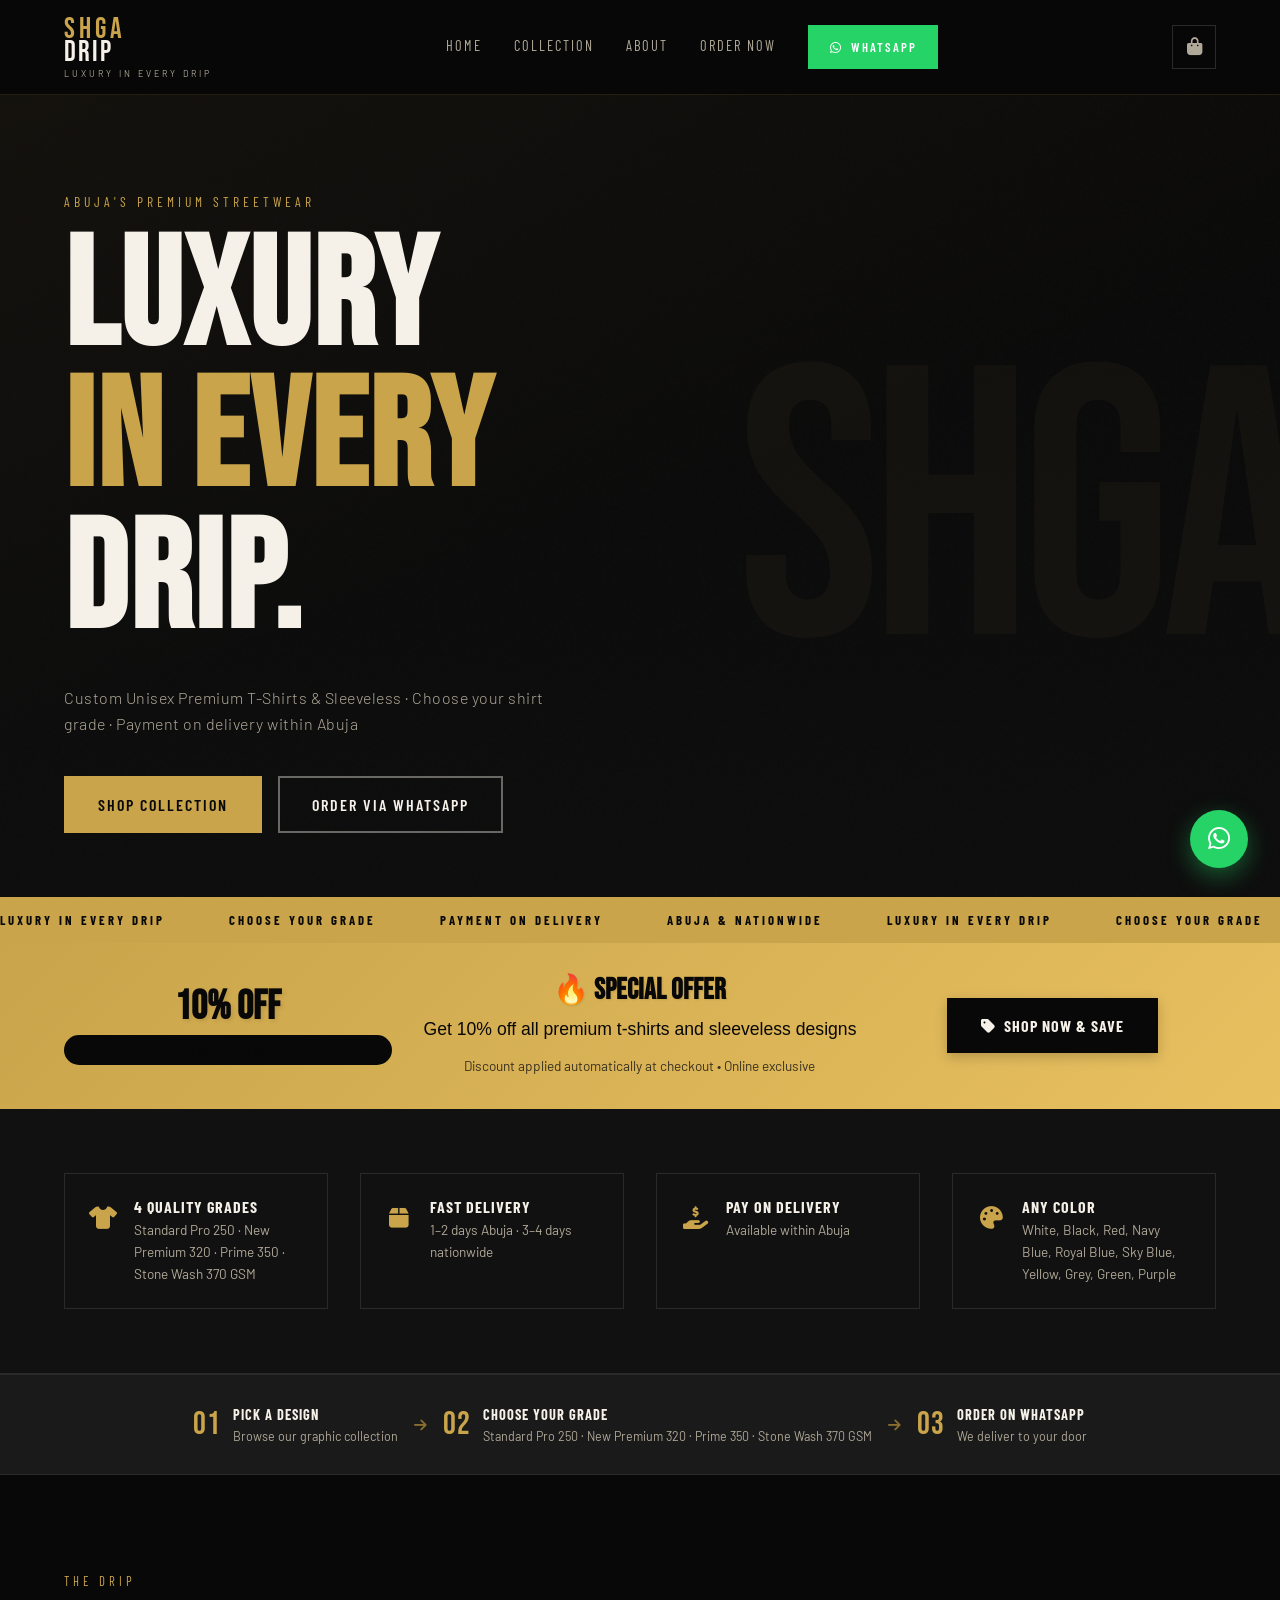
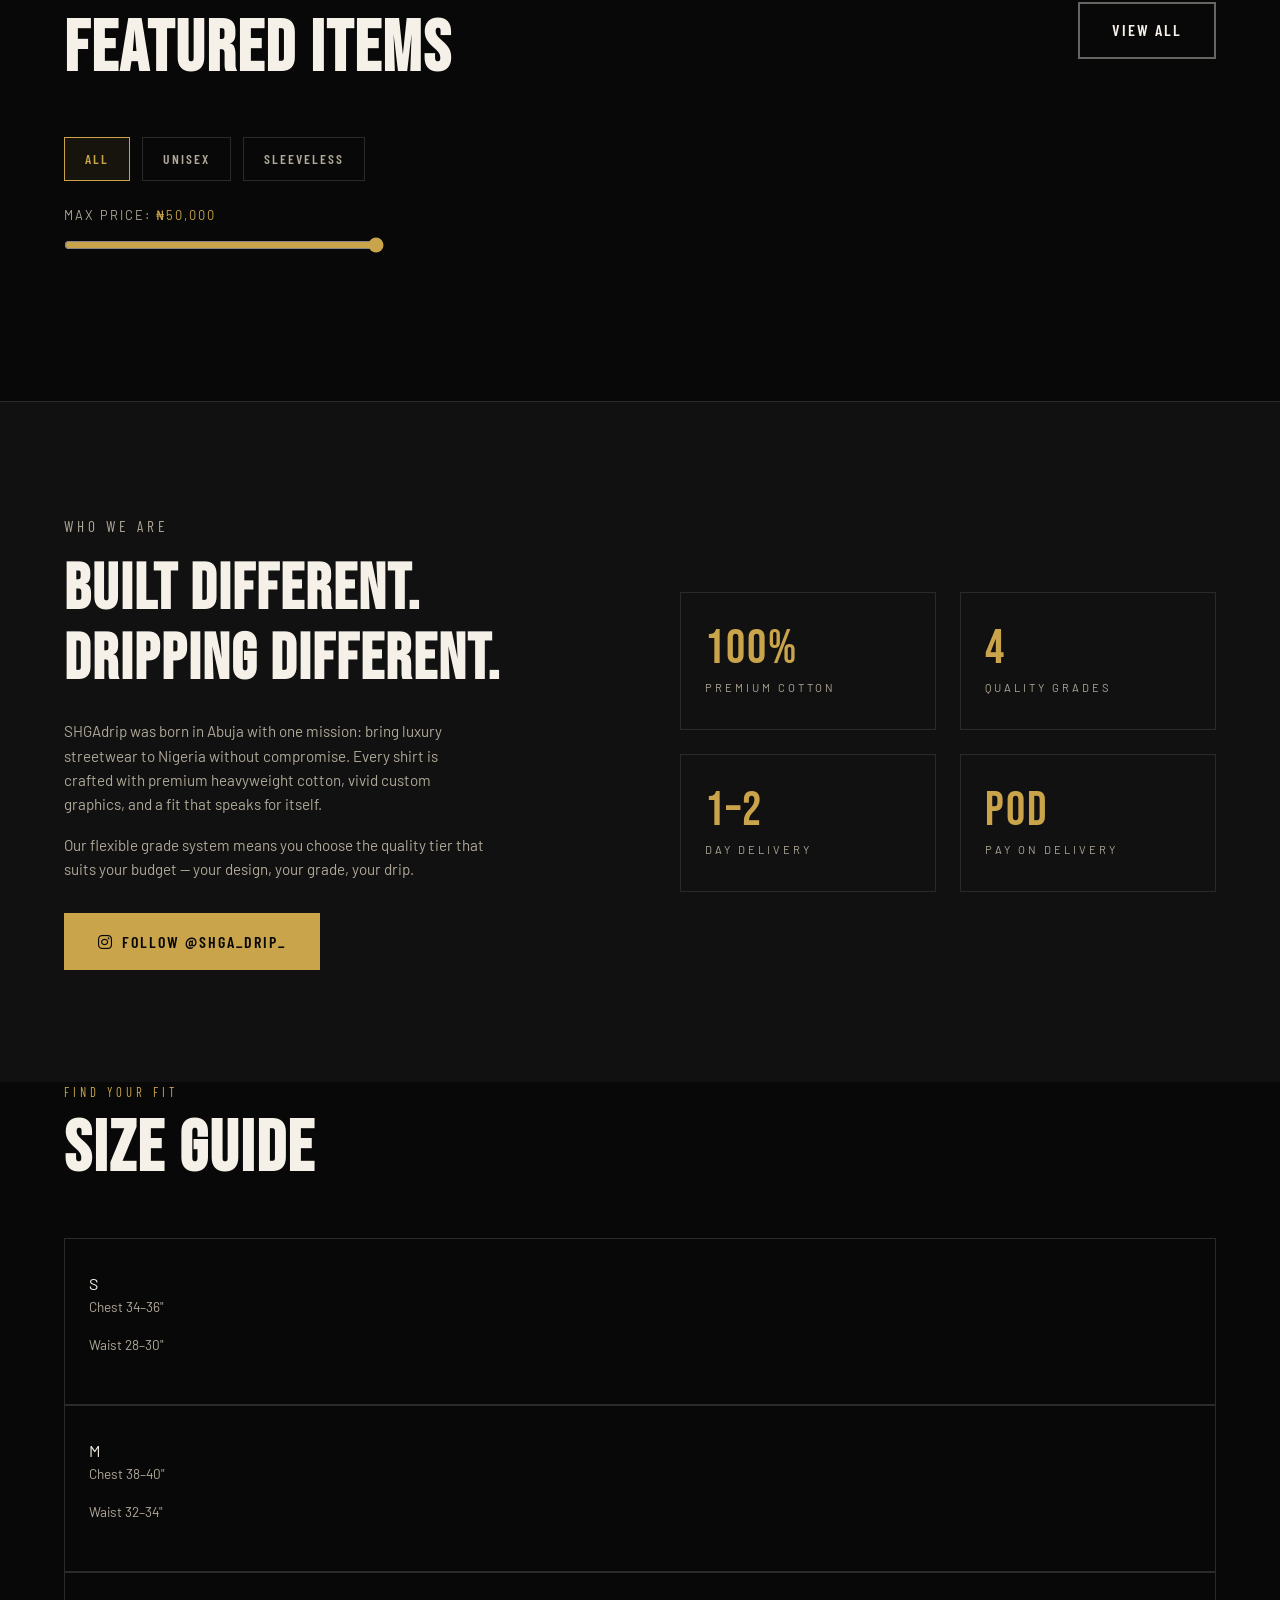
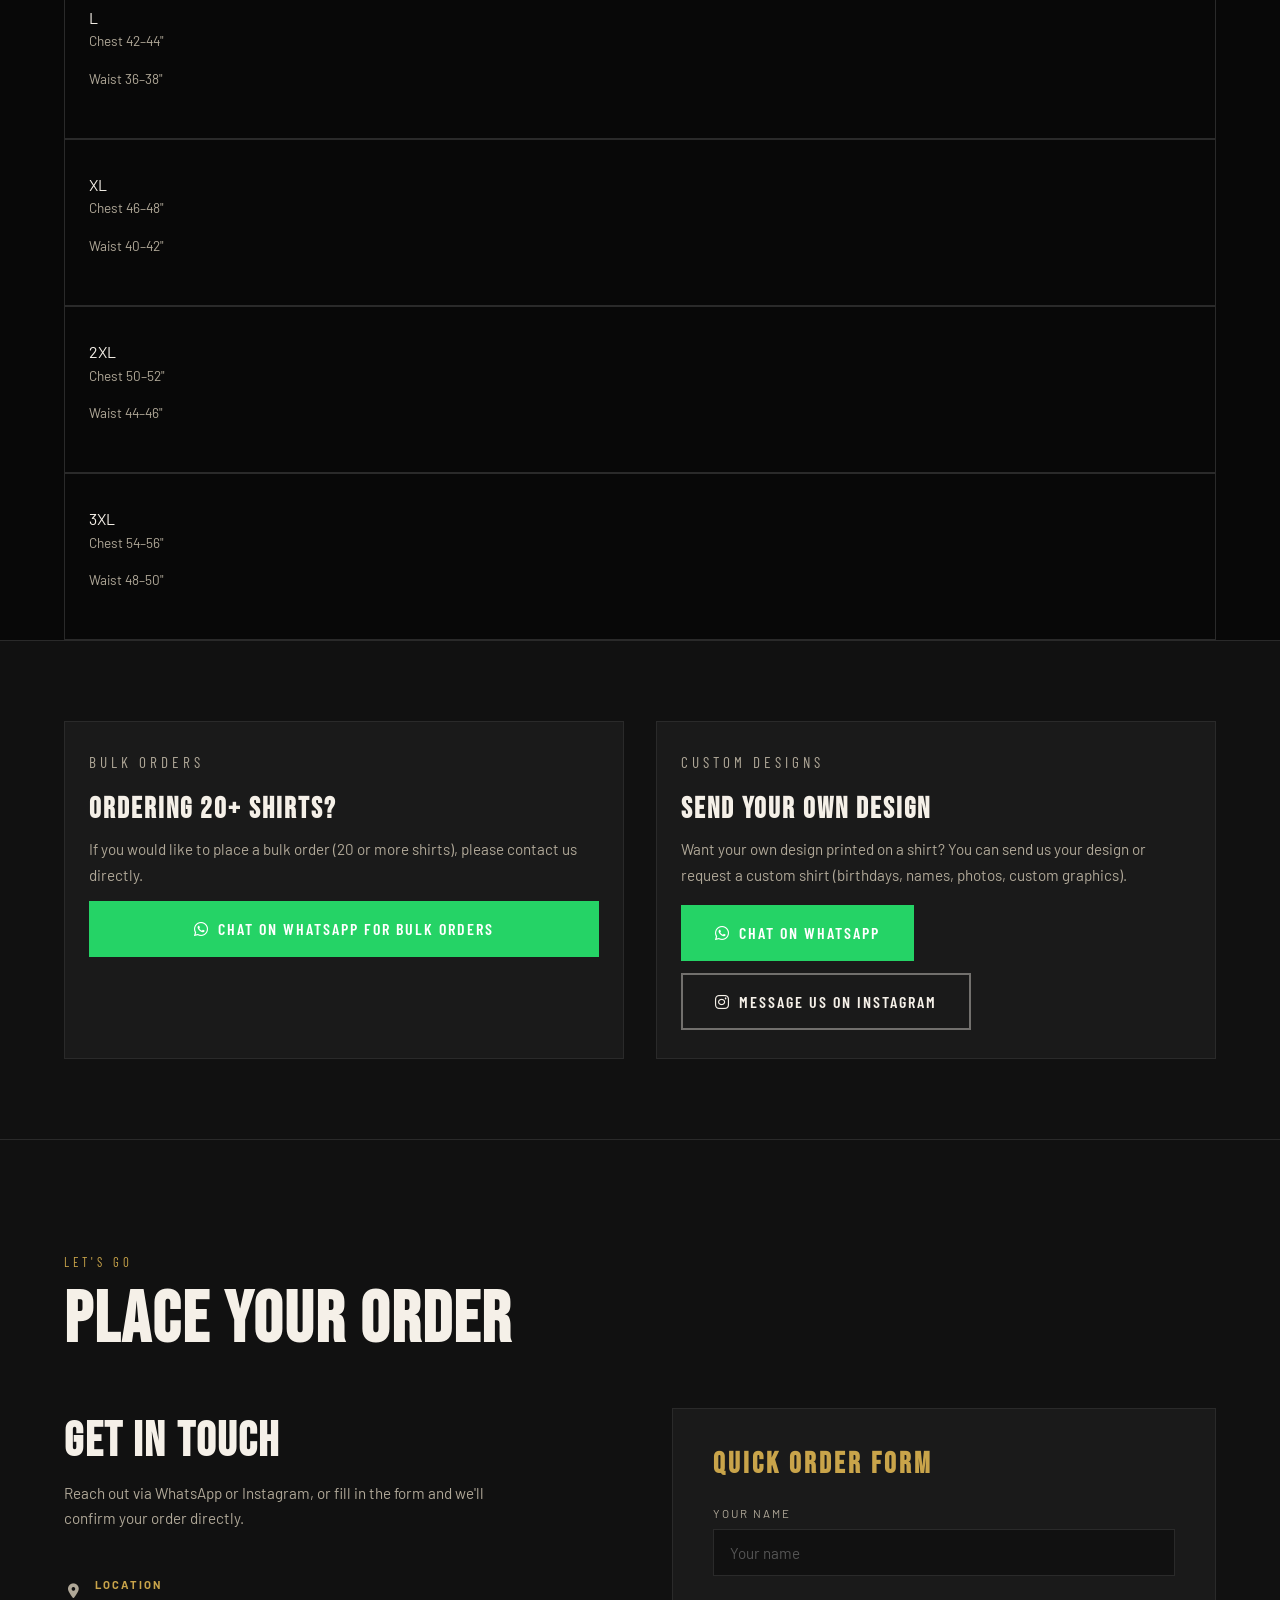
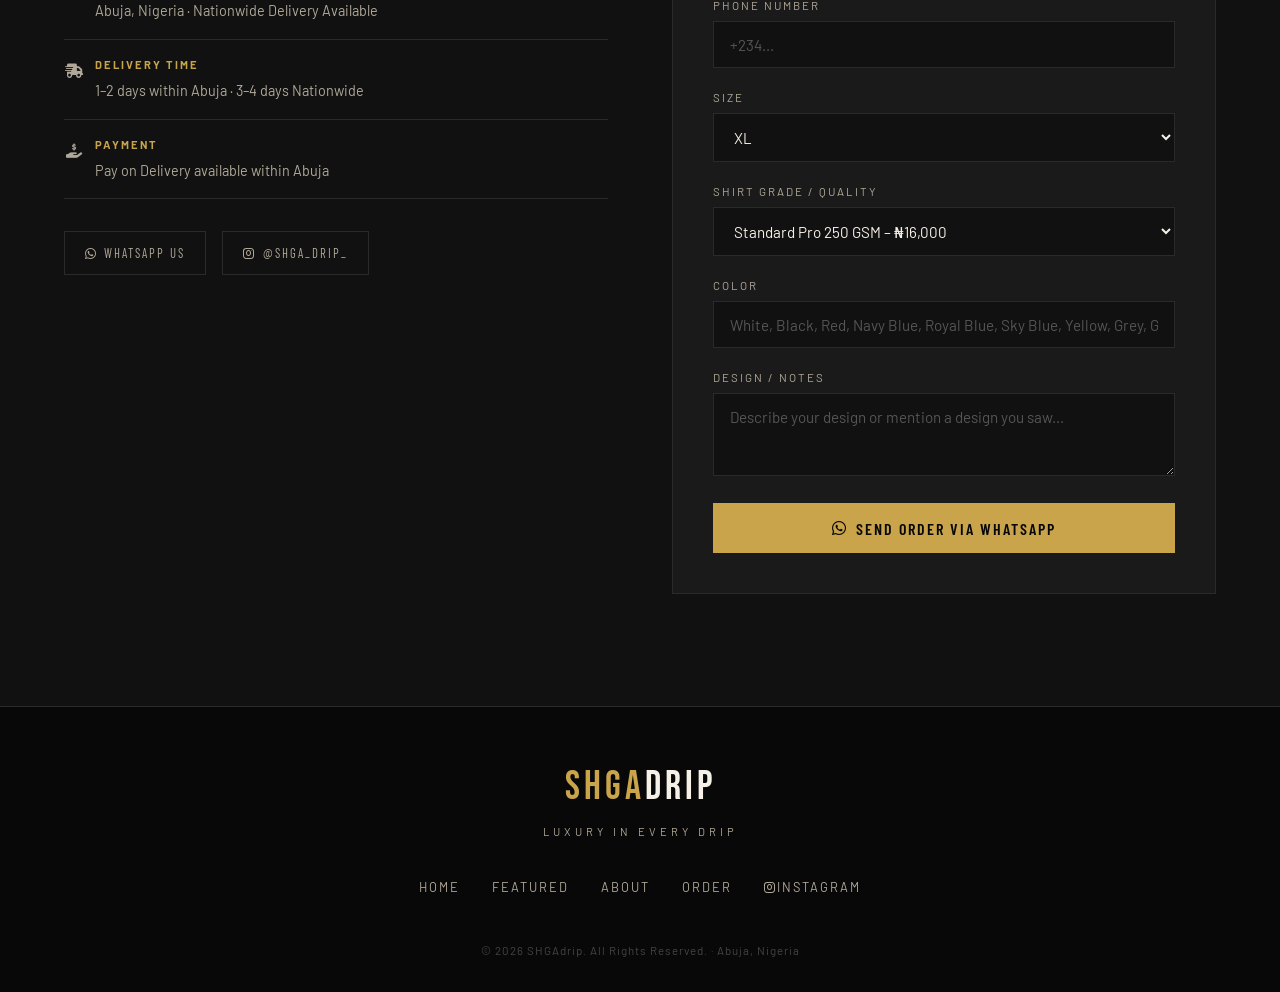
==== commit d8dfc7c9: "Add files via upload" ====
--- a/index.html
+++ b/index.html
@@ -37,7 +37,7 @@
           </button>
           <div class="nav-menu" id="navMenu">
             <a href="#home" class="nav-link">Home</a>
-            <a href="#collection" class="nav-link">Collection</a>
+            <a href="collections/" class="nav-link">Collection</a>
             <a href="#about" class="nav-link">About</a>
             <a href="#contact" class="nav-link">Order Now</a>
             <a
@@ -74,7 +74,7 @@
           grade · Payment on delivery within Abuja
         </p>
         <div class="hero-actions">
-          <a href="#collection" class="btn btn-primary">Shop Collection</a>
+          <a href="collections/" class="btn btn-primary">Shop Collection</a>
           <a
             href="https://wa.me/260769756524"
             target="_blank"
@@ -98,6 +98,28 @@
       </div>
     </section>
 
+    <!-- 10% OFF PROMO BANNER -->
+    <section class="promo-banner">
+      <div class="container">
+        <div class="promo-content">
+          <div class="promo-badge">
+            <span class="promo-discount">10% OFF</span>
+            <span class="promo-text">Limited Time</span>
+          </div>
+          <div class="promo-details">
+            <h3 class="promo-title">🔥 Special Offer</h3>
+            <p class="promo-sub">Get 10% off all premium t-shirts and sleeveless designs</p>
+            <p class="promo-note">Discount applied automatically at checkout • Online exclusive</p>
+          </div>
+          <div class="promo-cta">
+            <a href="collections/" class="btn btn-primary promo-btn">
+              <i class="fa-solid fa-tag"></i> Shop Now & Save
+            </a>
+          </div>
+        </div>
+      </div>
+    </section>
+
     <section class="features">
       <div class="container">
         <div class="features-grid">
@@ -105,7 +127,10 @@
             <span class="feature-icon"><i class="fa-solid fa-shirt"></i></span>
             <div>
               <h4>4 Quality Grades</h4>
-              <p>Standard · Premium · Pro · Luxury</p>
+              <p>
+                Standard Pro 250 · New Premium 320 · Prime 350 · Stone Wash 370
+                GSM
+              </p>
             </div>
           </div>
           <div class="feature">
@@ -130,7 +155,10 @@
             ></span>
             <div>
               <h4>Any Color</h4>
-              <p>Black, White &amp; custom choices</p>
+              <p>
+                White, Black, Red, Navy Blue, Royal Blue, Sky Blue, Yellow,
+                Grey, Green, Purple
+              </p>
             </div>
           </div>
         </div>
@@ -153,7 +181,10 @@
             <span class="hiw-num">02</span>
             <div>
               <strong>Choose Your Grade</strong>
-              <p>Standard · Premium · Pro · Luxury</p>
+              <p>
+                Standard Pro 250 · New Premium 320 · Prime 350 · Stone Wash 370
+                GSM
+              </p>
             </div>
           </div>
           <i class="fa-solid fa-arrow-right hiw-arrow"></i>
@@ -170,14 +201,15 @@
 
     <section id="collection" class="collection">
       <div class="container">
-        <div class="section-header">
+        <div class="section-header section-header--with-action">
           <p class="section-eyebrow">The Drip</p>
-          <h2>Our Collection</h2>
+          <h2>Featured Items</h2>
+          <a href="collections/" class="btn btn-ghost section-view-all">
+            View All
+          </a>
         </div>
         <div class="filters">
           <button class="filter-btn active" data-filter="all">All</button>
-          <button class="filter-btn" data-filter="Men">Men</button>
-          <button class="filter-btn" data-filter="Women">Women</button>
           <button class="filter-btn" data-filter="Unisex">Unisex</button>
           <button class="filter-btn" data-filter="Sleeveless">
             Sleeveless
@@ -276,9 +308,67 @@
             <p>Waist 40–42"</p>
           </div>
           <div class="size-card">
-            <span class="size-label">XXL</span>
+            <span class="size-label">2XL</span>
             <p>Chest 50–52"</p>
             <p>Waist 44–46"</p>
+          </div>
+          <div class="size-card">
+            <span class="size-label">3XL</span>
+            <p>Chest 54–56"</p>
+            <p>Waist 48–50"</p>
+          </div>
+        </div>
+      </div>
+    </section>
+
+    <!-- Bulk Orders + Custom Designs -->
+    <section class="help-sections" aria-label="Bulk orders and custom designs">
+      <div class="container">
+        <div class="help-grid">
+          <div class="help-card">
+            <p class="section-eyebrow">Bulk Orders</p>
+            <h3>Ordering 20+ shirts?</h3>
+            <p>
+              If you would like to place a bulk order (20 or more shirts),
+              please contact us directly.
+            </p>
+            <a
+              class="btn btn-wa"
+              href="https://wa.me/260769756524"
+              target="_blank"
+              rel="noopener"
+            >
+              <i class="fa-brands fa-whatsapp"></i> Chat on WhatsApp for Bulk
+              Orders
+            </a>
+          </div>
+
+          <div class="help-card">
+            <p class="section-eyebrow">Custom Designs</p>
+            <h3>Send Your Own Design</h3>
+            <p>
+              Want your own design printed on a shirt? You can send us your
+              design or request a custom shirt (birthdays, names, photos, custom
+              graphics).
+            </p>
+            <div class="help-actions">
+              <a
+                class="btn btn-wa"
+                href="https://wa.me/260769756524"
+                target="_blank"
+                rel="noopener"
+              >
+                <i class="fa-brands fa-whatsapp"></i> Chat on WhatsApp
+              </a>
+              <a
+                class="btn btn-ghost"
+                href="https://www.instagram.com/shga_drip_"
+                target="_blank"
+                rel="noopener"
+              >
+                <i class="fa-brands fa-instagram"></i> Message us on Instagram
+              </a>
+            </div>
           </div>
         </div>
       </div>
@@ -374,26 +464,28 @@
               <div class="form-group">
                 <label for="shirtSize">Size</label>
                 <select id="shirtSize">
+                  <option value="S">S</option>
                   <option value="M">M</option>
                   <option value="L">L</option>
                   <option value="XL" selected>XL</option>
-                  <option value="XXL">XXL</option>
+                  <option value="2XL">2XL</option>
+                  <option value="3XL">3XL</option>
                 </select>
               </div>
               <div class="form-group">
                 <label for="shirtQuality">Shirt Grade / Quality</label>
                 <select id="shirtQuality">
-                  <option value="Standard (&#8358;16,000)">
-                    Standard – &#8358;16,000
+                  <option value="Standard Pro 250 GSM (&#8358;16,000)">
+                    Standard Pro 250 GSM – &#8358;16,000
                   </option>
-                  <option value="Premium (&#8358;22,000)">
-                    Premium – &#8358;22,000
+                  <option value="New Premium 320 GSM (&#8358;22,000)">
+                    New Premium 320 GSM – &#8358;22,000
                   </option>
-                  <option value="Pro (&#8358;28,000)">
-                    Pro – &#8358;28,000
+                  <option value="Prime 350 GSM (&#8358;28,000)">
+                    Prime 350 GSM – &#8358;28,000
                   </option>
-                  <option value="Luxury (&#8358;30,000)">
-                    Luxury – &#8358;30,000
+                  <option value="Stone Wash 370 GSM (&#8358;30,000)">
+                    Stone Wash 370 GSM – &#8358;30,000
                   </option>
                 </select>
               </div>
@@ -402,7 +494,7 @@
                 <input
                   type="text"
                   id="shirtColor"
-                  placeholder="Black, White, or specify..."
+                  placeholder="White, Black, Red, Navy Blue, Royal Blue, Sky Blue, Yellow, Grey, Green, Purple"
                 />
               </div>
               <div class="form-group">
@@ -430,7 +522,7 @@
         </div>
         <div class="footer-links">
           <a href="#home">Home</a>
-          <a href="#collection">Collection</a>
+          <a href="collections/">Featured</a>
           <a href="#about">About</a>
           <a href="#contact">Order</a>
           <a
@@ -509,13 +601,14 @@
             <p class="modal-price-label">Your Price</p>
             <p id="modalPrice" class="modal-price"></p>
             <div class="modal-meta">
-              <span
-                ><i class="fa-solid fa-circle-check"></i> Available in
-                Abuja</span
-              >
-              <span
-                ><i class="fa-solid fa-truck-fast"></i> 1–2 day delivery</span
-              >
+              <span>
+                <i class="fa-solid fa-location-dot"></i> Abuja:
+                <strong>Pay on delivery</strong> · 1–2 days
+              </span>
+              <span>
+                <i class="fa-solid fa-truck-fast"></i> Outside Abuja: 3–4 days ·
+                <strong>Pay before dispatch</strong>
+              </span>
             </div>
             <div class="modal-actions">
               <button
--- a/style.css
+++ b/style.css
@@ -298,6 +298,15 @@
 .nav-link:hover::after {
   width: 100%;
 }
+.nav-link.active {
+  color: var(--white);
+}
+.nav-link.active::after {
+  width: 100%;
+}
+.nav-link.active {
+  border-bottom-color: rgba(201, 164, 74, 0.45);
+}
 .nav-wa {
   margin-top: 1.5rem;
   width: 100%;
@@ -557,6 +566,179 @@
 }
 
 /* ===================================
+   PROMO BANNER – 10% OFF
+   =================================== */
+.promo-banner {
+  background: linear-gradient(135deg, var(--gold) 0%, var(--gold-bright) 100%);
+  padding: 2rem 0;
+  position: relative;
+  overflow: hidden;
+}
+
+.promo-banner::before {
+  content: "";
+  position: absolute;
+  top: 0;
+  left: 0;
+  right: 0;
+  bottom: 0;
+  background: url("data:image/svg+xml,%3Csvg viewBox='0 0 256 256' xmlns='http://www.w3.org/2000/svg'%3E%3Cfilter id='noise'%3E%3CfeTurbulence type='fractalNoise' baseFrequency='0.8' numOctaves='3' stitchTiles='stitch'/%3E%3C/filter%3E%3Crect width='100%25' height='100%25' filter='url(%23noise)' opacity='0.02'/%3E%3C/svg%3E");
+  opacity: 0.3;
+  pointer-events: none;
+}
+
+.promo-content {
+  display: grid;
+  grid-template-columns: 1fr auto 1fr;
+  align-items: center;
+  gap: 2rem;
+  position: relative;
+  z-index: 2;
+}
+
+.promo-badge {
+  text-align: center;
+  animation: pulse-glow 2s ease-in-out infinite;
+}
+
+.promo-discount {
+  display: block;
+  font-family: var(--font-display);
+  font-size: 2.5rem;
+  font-weight: 900;
+  color: var(--black);
+  line-height: 1;
+  text-shadow: 2px 2px 4px rgba(0, 0, 0, 0.1);
+  margin-bottom: 0.25rem;
+}
+
+.promo-text {
+  display: block;
+  font-family: var(--font-heading);
+  font-size: 0.8rem;
+  font-weight: 700;
+  letter-spacing: 2px;
+  color: var(--black);
+  text-transform: uppercase;
+  background: var(--black);
+  padding: 0.3rem 0.8rem;
+  border-radius: 20px;
+  margin-top: 0.5rem;
+}
+
+.promo-details {
+  text-align: center;
+}
+
+.promo-title {
+  font-family: var(--font-display);
+  font-size: 1.8rem;
+  font-weight: 700;
+  color: var(--black);
+  margin-bottom: 0.5rem;
+  text-shadow: 1px 1px 2px rgba(0, 0, 0, 0.1);
+}
+
+.promo-sub {
+  font-size: 1.1rem;
+  color: var(--black);
+  margin-bottom: 0.75rem;
+  font-weight: 500;
+}
+
+.promo-note {
+  font-size: 0.85rem;
+  color: var(--black-2);
+  opacity: 0.8;
+}
+
+.promo-cta {
+  text-align: center;
+}
+
+.promo-btn {
+  background: var(--black);
+  color: var(--white);
+  border: 2px solid var(--black);
+  font-weight: 700;
+  text-transform: uppercase;
+  letter-spacing: 1px;
+  padding: 0.8rem 2rem;
+  transition: all var(--transition);
+  box-shadow: 0 4px 12px rgba(0, 0, 0, 0.2);
+}
+
+.promo-btn:hover {
+  background: var(--black-2);
+  border-color: var(--black-2);
+  transform: translateY(-2px);
+  box-shadow: 0 6px 16px rgba(0, 0, 0, 0.3);
+}
+
+@keyframes pulse-glow {
+  0%, 100% {
+    transform: scale(1);
+    filter: brightness(1);
+  }
+  50% {
+    transform: scale(1.05);
+    filter: brightness(1.1);
+  }
+}
+
+/* Mobile responsiveness for promo banner */
+@media (max-width: 768px) {
+  .promo-banner {
+    padding: 1.5rem 0;
+  }
+  
+  .promo-content {
+    grid-template-columns: 1fr;
+    gap: 1.5rem;
+    text-align: center;
+  }
+  
+  .promo-discount {
+    font-size: 2rem;
+  }
+  
+  .promo-title {
+    font-size: 1.5rem;
+  }
+  
+  .promo-sub {
+    font-size: 1rem;
+  }
+  
+  .promo-cta {
+    margin-top: 1rem;
+  }
+  
+  .promo-btn {
+    width: 100%;
+    max-width: 280px;
+  }
+}
+
+@media (max-width: 480px) {
+  .promo-banner {
+    padding: 1rem 0;
+  }
+  
+  .promo-discount {
+    font-size: 1.8rem;
+  }
+  
+  .promo-title {
+    font-size: 1.3rem;
+  }
+  
+  .promo-sub {
+    font-size: 0.9rem;
+  }
+}
+
+/* ===================================
    FEATURES – mobile-first
    =================================== */
 .features {
@@ -653,6 +835,29 @@
   letter-spacing: 2px;
   text-transform: uppercase;
 }
+.section-header--with-action {
+  display: grid;
+  gap: 0.6rem;
+}
+.section-header--with-action .section-view-all {
+  justify-self: start;
+}
+@media (min-width: 768px) {
+  .section-header--with-action {
+    grid-template-columns: 1fr auto;
+    align-items: center;
+    column-gap: 1rem;
+  }
+  .section-header--with-action .section-eyebrow,
+  .section-header--with-action h2 {
+    grid-column: 1;
+  }
+  .section-header--with-action .section-view-all {
+    grid-column: 2;
+    grid-row: 1 / span 2;
+    align-self: center;
+  }
+}
 .section-eyebrow {
   font-family: var(--font-heading);
   font-size: 0.8rem;
@@ -716,6 +921,21 @@
   border-color: var(--gold);
   color: var(--gold);
   background: rgba(201, 164, 74, 0.08);
+}
+
+/* Featured button special styling */
+.featured-btn {
+  background: rgba(201, 164, 74, 0.05);
+  border-color: rgba(201, 164, 74, 0.2);
+  color: var(--gold);
+}
+
+.featured-btn:hover,
+.featured-btn.active {
+  background: rgba(201, 164, 74, 0.12);
+  border-color: var(--gold);
+  color: var(--gold);
+  box-shadow: 0 2px 8px rgba(201, 164, 74, 0.15);
 }
 
 .price-filter {
@@ -1592,34 +1812,42 @@
   }
 }
 
-/* RESPONSIVE: image height scales up with viewport */
+/* Mobile: full view of shirt — tall image area, contain so whole shirt visible */
 .modal-img-wrap {
-  height: 220px;
+  min-height: 55vh;
+  height: 55vh;
+  max-height: 420px;
   background: var(--black-3);
-}
-
-@media (min-width: 375px) {
-  .modal-img-wrap {
-    height: 260px;
-  }
-}
-
-@media (min-width: 480px) {
-  .modal-img-wrap {
-    height: 300px;
-  }
-}
-
-@media (min-width: 640px) {
-  .modal-img-wrap {
-    height: 500px;
-  }
+  display: flex;
+  align-items: center;
+  justify-content: center;
 }
 
 .modal-img-wrap img {
   width: 100%;
   height: 100%;
-  object-fit: cover;
+  object-fit: contain;
+  object-position: center;
+}
+
+@media (min-width: 480px) {
+  .modal-img-wrap {
+    min-height: 320px;
+    height: 320px;
+    max-height: 380px;
+  }
+}
+
+@media (min-width: 640px) {
+  .modal-img-wrap {
+    min-height: 400px;
+    height: 500px;
+    max-height: none;
+  }
+
+  .modal-img-wrap img {
+    object-fit: cover;
+  }
 }
 .modal-details {
   padding: 1.25rem; /* RESPONSIVE: smaller on mobile */
@@ -1627,6 +1855,29 @@
   flex-direction: column;
   justify-content: center;
   gap: 0.6rem;
+}
+
+@media (max-width: 768px) {
+  .filter-btn {
+    padding: 0.5rem 1rem;
+  }
+  
+  .featured-btn {
+    padding: 0.5rem 1rem;
+    font-size: 0.8rem;
+  }
+}
+
+@media (max-width: 480px) {
+  .filter-btn {
+    padding: 0.4rem 0.8rem;
+    font-size: 0.75rem;
+  }
+  
+  .featured-btn {
+    padding: 0.4rem 0.8rem;
+    font-size: 0.75rem;
+  }
 }
 
 @media (min-width: 480px) {
@@ -2590,3 +2841,388 @@
   text-align: center;
   justify-content: center;
 }
+
+/* ===================================
+   COLLECTIONS PAGE (toolbar + paging)
+   =================================== */
+.collection-page {
+  min-height: 70vh;
+}
+
+.collections-toolbar {
+  display: grid;
+  grid-template-columns: 1fr;
+  gap: 1rem;
+  margin-bottom: 1.5rem;
+}
+
+@media (min-width: 900px) {
+  .collections-toolbar {
+    grid-template-columns: 1fr auto;
+    align-items: start;
+    gap: 2rem;
+    margin-bottom: 2rem;
+  }
+}
+
+.collections-controls {
+  display: grid;
+  grid-template-columns: 1fr;
+  gap: 1rem;
+}
+
+@media (min-width: 640px) {
+  .collections-controls {
+    grid-template-columns: 1fr 220px;
+    align-items: start;
+    gap: 1.25rem;
+  }
+  .collections-price {
+    grid-column: 1 / -1;
+    max-width: 320px;
+  }
+}
+
+@media (min-width: 1024px) {
+  .collections-controls {
+    grid-template-columns: 1fr 220px 320px;
+  }
+  .collections-price {
+    grid-column: auto;
+  }
+}
+
+.collections-search {
+  position: relative;
+}
+
+.collections-search i {
+  position: absolute;
+  left: 12px;
+  top: 50%;
+  transform: translateY(-50%);
+  color: var(--white-dim);
+  opacity: 0.8;
+  pointer-events: none;
+}
+
+.collections-search input {
+  width: 100%;
+  background: var(--black-2);
+  border: 1px solid var(--grey);
+  color: var(--white);
+  padding: 0.85rem 1rem 0.85rem 2.3rem;
+  font-size: 16px;
+  transition: border-color var(--transition);
+  border-radius: 0;
+  min-height: 44px;
+}
+
+.collections-search input:focus {
+  outline: none;
+  border-color: var(--gold);
+}
+.collections-sort select {
+  width: 100%;
+  background: var(--black-2);
+  border: 1px solid var(--grey);
+  color: var(--white);
+  padding: 0.85rem 1rem;
+  font-size: 0.8rem;
+  letter-spacing: 1px;
+  text-transform: uppercase;
+  min-height: 44px;
+}
+.collections-sort select:focus {
+  outline: none;
+  border-color: var(--gold);
+}
+
+.collections-price {
+  margin-bottom: 0;
+}
+
+.collections-footer-controls {
+  margin-top: 2rem;
+  display: flex;
+  flex-direction: column;
+  align-items: center;
+  gap: 0.9rem;
+}
+
+.collections-count {
+  font-size: 0.8rem;
+  color: var(--white-dim);
+  letter-spacing: 1px;
+  text-align: center;
+}
+
+.collections-sentinel {
+  width: 100%;
+  height: 1px;
+}
+
+/* Make cards act like links without looking like links */
+.product-card-link {
+  display: block;
+}
+
+/* Out-of-stock badge (used in grid cards) */
+.card-out-of-stock-badge {
+  position: absolute;
+  top: 12px;
+  right: 12px;
+  background: rgba(0, 0, 0, 0.6);
+  border: 1px solid rgba(245, 240, 232, 0.22);
+  color: var(--white);
+  font-family: var(--font-heading);
+  font-size: 0.65rem;
+  letter-spacing: 2px;
+  text-transform: uppercase;
+  padding: 0.35rem 0.6rem;
+  backdrop-filter: blur(6px);
+}
+
+/* ===================================
+   PRODUCT PAGE
+   =================================== */
+.product-page {
+  padding: 2.5rem 0 4rem;
+  background: var(--black);
+}
+
+@media (min-width: 768px) {
+  .product-page {
+    padding: 4rem 0 6rem;
+  }
+}
+
+.product-breadcrumb {
+  margin-bottom: 1.25rem;
+}
+
+.breadcrumb-link {
+  display: inline-flex;
+  align-items: center;
+  gap: 0.6rem;
+  font-family: var(--font-heading);
+  font-size: 0.8rem;
+  letter-spacing: 2px;
+  text-transform: uppercase;
+  color: var(--white-dim);
+  min-height: 44px;
+}
+
+.breadcrumb-link:hover {
+  color: var(--gold);
+}
+
+.product-state .product-empty {
+  border: 1px solid var(--grey);
+  background: var(--black-2);
+  padding: 2rem 1.5rem;
+  text-align: center;
+}
+
+.product-state .product-empty h2 {
+  font-family: var(--font-display);
+  letter-spacing: 2px;
+  text-transform: uppercase;
+  margin-bottom: 0.5rem;
+}
+
+.product-state .product-empty p {
+  color: var(--white-dim);
+  margin-bottom: 1.25rem;
+}
+
+.product-shell {
+  display: grid;
+  grid-template-columns: 1fr;
+  gap: 1.75rem;
+  align-items: start;
+}
+
+@media (min-width: 980px) {
+  .product-shell {
+    grid-template-columns: 1.05fr 0.95fr;
+    gap: 3rem;
+  }
+}
+
+.product-img {
+  background: var(--black-2);
+  border: 1px solid var(--grey);
+  aspect-ratio: 3 / 4;
+  display: flex;
+  align-items: center;
+  justify-content: center;
+  overflow: hidden;
+}
+
+.product-img img {
+  width: 100%;
+  height: 100%;
+  object-fit: cover;
+}
+
+.product-title {
+  font-family: var(--font-display);
+  font-size: clamp(2rem, 7vw, 3.3rem);
+  letter-spacing: 2px;
+  text-transform: uppercase;
+  margin: 0.2rem 0 0.4rem;
+}
+
+.product-price {
+  font-family: var(--font-heading);
+  font-size: 1.35rem;
+  font-weight: 700;
+  color: var(--gold);
+  margin-bottom: 0.4rem;
+}
+
+.product-selectors {
+  margin-top: 1rem;
+  display: grid;
+  grid-template-columns: 1fr;
+  gap: 0.85rem;
+  border-top: 1px solid var(--grey);
+  padding-top: 1rem;
+}
+
+@media (min-width: 640px) {
+  .product-selectors {
+    grid-template-columns: 1fr 1fr;
+  }
+}
+
+.product-select label {
+  display: block;
+  font-size: 0.72rem;
+  letter-spacing: 2px;
+  text-transform: uppercase;
+  color: var(--white-dim);
+  margin-bottom: 0.4rem;
+}
+
+.product-select select {
+  width: 100%;
+  background: var(--black-2);
+  border: 1px solid var(--grey);
+  color: var(--white);
+  padding: 0.85rem 1rem;
+  font-size: 16px;
+  transition: border-color var(--transition);
+  border-radius: 0;
+  min-height: 44px;
+}
+
+.product-select select:focus {
+  outline: none;
+  border-color: var(--gold);
+}
+
+.product-actions {
+  margin-top: 1.2rem;
+  display: flex;
+  flex-wrap: wrap;
+  gap: 0.75rem;
+}
+
+.delivery-box {
+  margin-top: 1.25rem;
+  background: var(--black-2);
+  border: 1px solid var(--grey);
+  padding: 1.25rem 1.25rem 1.1rem;
+}
+
+.delivery-box h3 {
+  font-family: var(--font-display);
+  letter-spacing: 2px;
+  text-transform: uppercase;
+  color: var(--gold);
+  font-size: 1.25rem;
+  display: flex;
+  align-items: center;
+  gap: 0.6rem;
+  margin-bottom: 0.8rem;
+}
+
+.delivery-lines p {
+  color: var(--white-dim);
+  font-size: 0.92rem;
+  line-height: 1.7;
+}
+
+.delivery-lines strong {
+  color: var(--white);
+  font-family: var(--font-heading);
+  letter-spacing: 1px;
+  text-transform: uppercase;
+  font-size: 0.85rem;
+}
+
+.delivery-sep {
+  border-top: 1px solid var(--grey);
+  margin: 0.85rem 0;
+}
+
+/* ===================================
+   BULK + CUSTOM SECTIONS
+   =================================== */
+.help-sections {
+  padding: 3.5rem 0;
+  background: var(--black-2);
+  border-top: 1px solid var(--grey);
+}
+
+@media (min-width: 768px) {
+  .help-sections {
+    padding: 5rem 0;
+  }
+}
+
+.help-grid {
+  display: grid;
+  grid-template-columns: 1fr;
+  gap: 1.25rem;
+  align-items: stretch;
+}
+
+@media (min-width: 900px) {
+  .help-grid {
+    grid-template-columns: 1fr 1fr;
+    gap: 2rem;
+  }
+}
+
+.help-card {
+  background: var(--black-3);
+  border: 1px solid var(--grey);
+  padding: 1.75rem 1.5rem;
+  display: flex;
+  flex-direction: column;
+  gap: 0.75rem;
+}
+
+.help-card h3 {
+  font-family: var(--font-display);
+  letter-spacing: 2px;
+  text-transform: uppercase;
+  font-size: 1.8rem;
+  line-height: 1;
+}
+
+.help-card p {
+  color: var(--white-dim);
+  font-size: 0.95rem;
+  line-height: 1.7;
+}
+
+.help-actions {
+  display: flex;
+  flex-wrap: wrap;
+  gap: 0.75rem;
+  margin-top: 0.25rem;
+}
